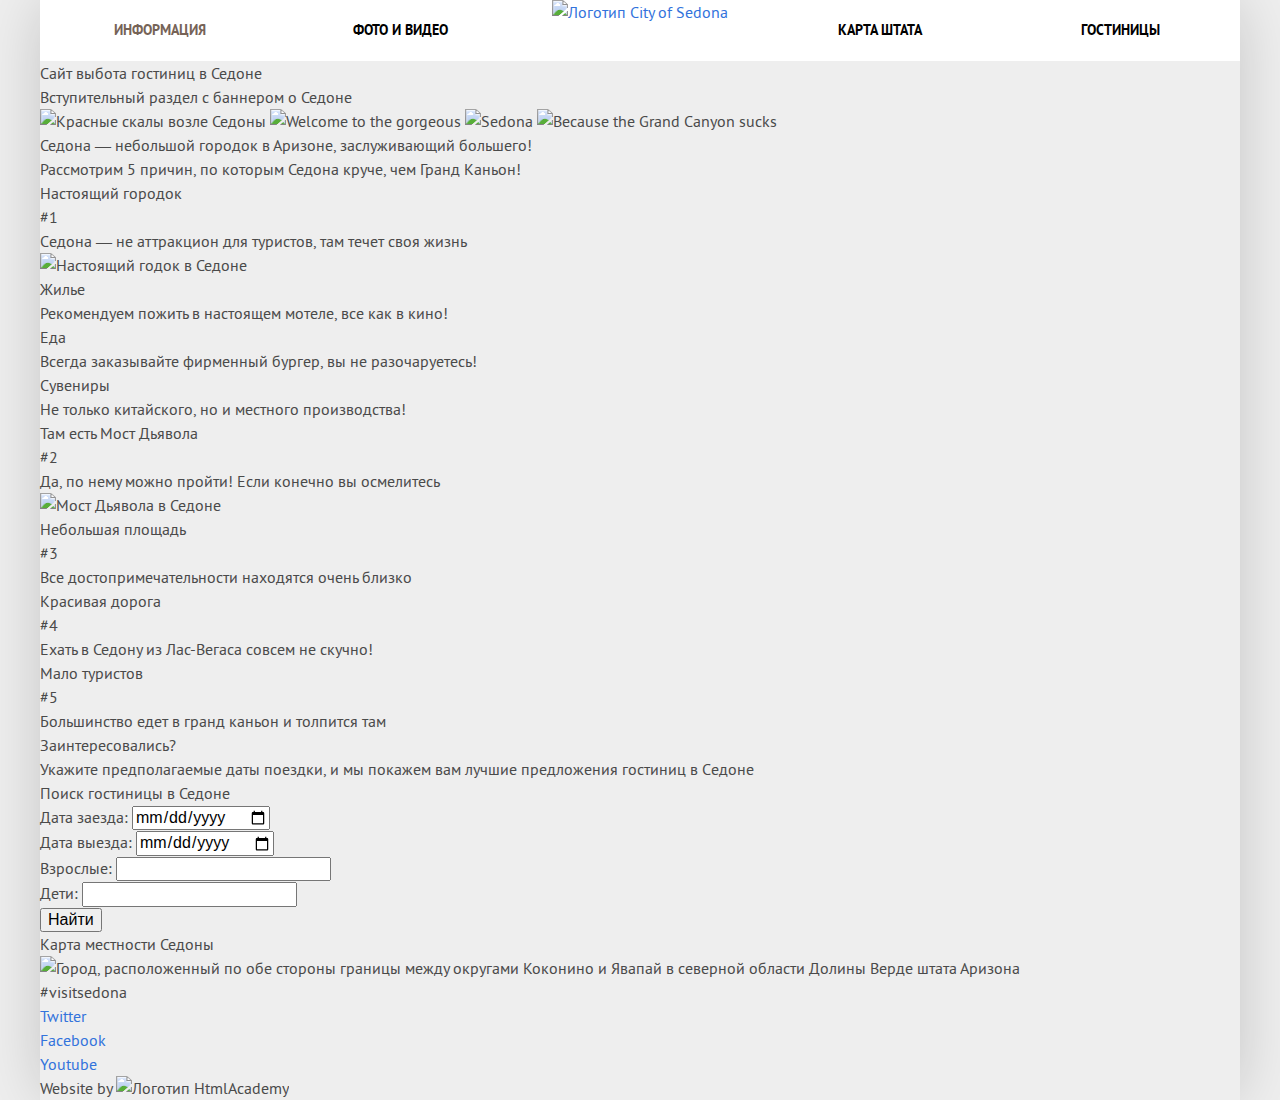
==== index.html @ c4c1d187 "Added styles for navbar" ====
<!DOCTYPE html>
<html lang="en">
<head>
  <meta charset="UTF-8">
  <meta name="viewport" content="width=device-width, initial-scale=1.0">
  <meta http-equiv="X-UA-Compatible" content="ie=edge">
  <title>Седона — небольшой городок в Аризоне, заслуживающий большего!</title>
  <link rel="stylesheet" href="./styles/main.css" />
</head>
<body class="body">
  <header>
    <nav class="navbar">
      <div class="navbar__brand">
        <a href="#" class="navbar-item">
          <img width="138" height="70" src="./images/logo.png" alt="Логотип City of Sedona" />
        </a>

        <!-- <button type="button" class="navbar-burger burger" aria-label="toggle main menu" aria-expanded="false" data-target="mainMenu">
          <span aria-hidden="true"></span>
          <span aria-hidden="true"></span>
          <span aria-hidden="true"></span>
        </button> -->
      </div>

      <ul id="mainMenu" class="navbar__menu">
        <li class="navbar__menu-item">
          <a href="#" class="navbar__link navbar__link--active">Информация</a>
        </li>
        <li class="navbar__menu-item navbar__menu-item--margin-for-logo">
          <a href="#" class="navbar__link">Фото и видео</a>
        </li>
        <li class="navbar__menu-item">
          <a href="#" class="navbar__link">Карта штата</a>
        </li>
        <li class="navbar__menu-item">
          <a href="#" class="navbar__link">Гостиницы</a>
        </li>
      </ul>
    </nav>
  </header>

  <main>
    <h1>Сайт выбота гостиниц в Седоне</h1>

    <section>
      <h2>Вступительный раздел с баннером о Седоне</h2>
      <img src="./images/red-rocks.jpg" alt="Красные скалы возле Седоны" />
      <img src="./images/welcome-to-the-gorgeous.png" alt="Welcome to the gorgeous" />
      <img src="./images/sedona.png" alt="Sedona" />
      <img src="./images/grand-canyon-sucks.png" alt="Because the Grand Canyon sucks">
    </section>

    <p>Седона — небольшой городок в Аризоне, заслуживающий большего!</p>
    
    <section>
      <h2>Рассмотрим 5 причин, по которым Седона круче, чем Гранд Каньон!</h2>

      <section>
        <h3>Настоящий городок</h3>
        <p>#1</p>
        <p>Cедона — не аттракцион для туристов, там течет своя жизнь</p>

        <img src="./images/sedona-camp.jpg" alt="Настоящий годок в Седоне" />

        <ul>
          <li>
            <h4>Жилье</h4>
            <p>Рекомендуем пожить в настоящем мотеле, все как в кино!</p>
          </li>
          <li>
            <h4>Еда</h4>
            <p>Всегда заказывайте фирменный бургер, вы не разочаруетесь!</p>
          </li>
          <li>
            <h4>Сувениры</h4>
            <p>Не только китайского, но и местного производства!</p>
          </li>
        </ul>
      </section>

      <section>
        <h3>Там есть Мост Дьявола</h3>
        <p>#2</p>
        <p>Да, по нему можно пройти! Если конечно вы осмелитесь</p>
        <img src="./images/devils-bridge.jpg" alt="Мост Дьявола в Седоне" />
      </section>

      <section>
        <h3>Небольшая площадь</h3>
        <p>#3</p>
        <p>Все достопримечательности находятся очень близко</p>
      </section>

      <section>
        <h3>Красивая дорога</h3>
        <p>#4</p>
        <p>Ехать в Седону из Лас-Вегаса совсем не скучно!</p>
      </section>

      <section>
        <h3>Мало туристов</h3>
        <p>#5</p>
        <p>Большинство едет в гранд каньон и толпится там</p>
      </section>
    </section>

  <section>
      <p>Заинтересовались?</p>
      <p>Укажите предполагаемые даты поездки, и мы покажем вам лучшие предложения гостиниц в Cедоне</p>

      <form name="appartments-search" method="post">
        <h2>Поиск гостиницы в Седоне</h2>
        <p>
          <label for="appartments-search-check-in">Дата заезда:</label>
          <input id="appartments-search-check-in" type="date" />
        </p>
        <p>
          <label for="appartments-search-check-out">Дата выезда:</label>
          <input id="appartments-search-check-out" type="date" />
        </p>
        <p>
          <label for="appartments-search-adults-amount">Взрослые:</label>
          <input type="number" id="appartments-search-adults-amount" />
        </p>
        <p>
          <label for="appartments-search-children-amount">Дети:</label>
          <input type="number" id="appartments-search-children-amount" />
        </p>

        <button type="submit">Найти</button>
      </form>
    </section>

    <section>
      <h2>Карта местности Седоны</h2>
      <img src="./images/sedona-map.jpg" alt="Город, расположенный по обе стороны границы между округами Коконино и Явапай в северной области Долины Верде штата Аризона" />
    </section>
  </main>

  <footer>
    <p>
      <span>#visitsedona</span>
    </p>

    <ul>
      <li><a href="#">Twitter</a></li>
      <li><a href="#">Facebook</a></li>
      <li><a href="#">Youtube</a></li>
    </ul>

    <p>
      <span>Website by</span> <img width="115" height="41" src="./icons/htmlacademy.svg" alt="Логотип HtmlAcademy" />
    </p>
  </footer>
</body>
</html>
---- styles/main.css ----
/*! normalize.css v8.0.1 | MIT License | github.com/necolas/normalize.css */
/* Document
   ========================================================================== */
/**
 * 1. Correct the line height in all browsers.
 * 2. Prevent adjustments of font size after orientation changes in iOS.
 */
html {
  line-height: 1.15;
  /* 1 */
  -webkit-text-size-adjust: 100%;
  /* 2 */
}

/* Sections
   ========================================================================== */
/**
 * Remove the margin in all browsers.
 */
body {
  margin: 0;
}

/**
 * Render the `main` element consistently in IE.
 */
main {
  display: block;
}

/**
 * Correct the font size and margin on `h1` elements within `section` and
 * `article` contexts in Chrome, Firefox, and Safari.
 */
h1 {
  font-size: 2em;
  margin: 0.67em 0;
}

/* Grouping content
   ========================================================================== */
/**
 * 1. Add the correct box sizing in Firefox.
 * 2. Show the overflow in Edge and IE.
 */
hr {
  box-sizing: content-box;
  /* 1 */
  height: 0;
  /* 1 */
  overflow: visible;
  /* 2 */
}

/**
 * 1. Correct the inheritance and scaling of font size in all browsers.
 * 2. Correct the odd `em` font sizing in all browsers.
 */
pre {
  font-family: monospace, monospace;
  /* 1 */
  font-size: 1em;
  /* 2 */
}

/* Text-level semantics
   ========================================================================== */
/**
 * Remove the gray background on active links in IE 10.
 */
a {
  background-color: transparent;
}

/**
 * 1. Remove the bottom border in Chrome 57-
 * 2. Add the correct text decoration in Chrome, Edge, IE, Opera, and Safari.
 */
abbr[title] {
  border-bottom: none;
  /* 1 */
  text-decoration: underline;
  /* 2 */
  text-decoration: underline dotted;
  /* 2 */
}

/**
 * Add the correct font weight in Chrome, Edge, and Safari.
 */
b,
strong {
  font-weight: bolder;
}

/**
 * 1. Correct the inheritance and scaling of font size in all browsers.
 * 2. Correct the odd `em` font sizing in all browsers.
 */
code,
kbd,
samp {
  font-family: monospace, monospace;
  /* 1 */
  font-size: 1em;
  /* 2 */
}

/**
 * Add the correct font size in all browsers.
 */
small {
  font-size: 80%;
}

/**
 * Prevent `sub` and `sup` elements from affecting the line height in
 * all browsers.
 */
sub,
sup {
  font-size: 75%;
  line-height: 0;
  position: relative;
  vertical-align: baseline;
}

sub {
  bottom: -0.25em;
}

sup {
  top: -0.5em;
}

/* Embedded content
   ========================================================================== */
/**
 * Remove the border on images inside links in IE 10.
 */
img {
  border-style: none;
}

/* Forms
   ========================================================================== */
/**
 * 1. Change the font styles in all browsers.
 * 2. Remove the margin in Firefox and Safari.
 */
button,
input,
optgroup,
select,
textarea {
  font-family: inherit;
  /* 1 */
  font-size: 100%;
  /* 1 */
  line-height: 1.15;
  /* 1 */
  margin: 0;
  /* 2 */
}

/**
 * Show the overflow in IE.
 * 1. Show the overflow in Edge.
 */
button,
input {
  /* 1 */
  overflow: visible;
}

/**
 * Remove the inheritance of text transform in Edge, Firefox, and IE.
 * 1. Remove the inheritance of text transform in Firefox.
 */
button,
select {
  /* 1 */
  text-transform: none;
}

/**
 * Correct the inability to style clickable types in iOS and Safari.
 */
button,
[type=button],
[type=reset],
[type=submit] {
  -webkit-appearance: button;
}

/**
 * Remove the inner border and padding in Firefox.
 */
button::-moz-focus-inner,
[type=button]::-moz-focus-inner,
[type=reset]::-moz-focus-inner,
[type=submit]::-moz-focus-inner {
  border-style: none;
  padding: 0;
}

/**
 * Restore the focus styles unset by the previous rule.
 */
button:-moz-focusring,
[type=button]:-moz-focusring,
[type=reset]:-moz-focusring,
[type=submit]:-moz-focusring {
  outline: 1px dotted ButtonText;
}

/**
 * Correct the padding in Firefox.
 */
fieldset {
  padding: 0.35em 0.75em 0.625em;
}

/**
 * 1. Correct the text wrapping in Edge and IE.
 * 2. Correct the color inheritance from `fieldset` elements in IE.
 * 3. Remove the padding so developers are not caught out when they zero out
 *    `fieldset` elements in all browsers.
 */
legend {
  box-sizing: border-box;
  /* 1 */
  color: inherit;
  /* 2 */
  display: table;
  /* 1 */
  max-width: 100%;
  /* 1 */
  padding: 0;
  /* 3 */
  white-space: normal;
  /* 1 */
}

/**
 * Add the correct vertical alignment in Chrome, Firefox, and Opera.
 */
progress {
  vertical-align: baseline;
}

/**
 * Remove the default vertical scrollbar in IE 10+.
 */
textarea {
  overflow: auto;
}

/**
 * 1. Add the correct box sizing in IE 10.
 * 2. Remove the padding in IE 10.
 */
[type=checkbox],
[type=radio] {
  box-sizing: border-box;
  /* 1 */
  padding: 0;
  /* 2 */
}

/**
 * Correct the cursor style of increment and decrement buttons in Chrome.
 */
[type=number]::-webkit-inner-spin-button,
[type=number]::-webkit-outer-spin-button {
  height: auto;
}

/**
 * 1. Correct the odd appearance in Chrome and Safari.
 * 2. Correct the outline style in Safari.
 */
[type=search] {
  -webkit-appearance: textfield;
  /* 1 */
  outline-offset: -2px;
  /* 2 */
}

/**
 * Remove the inner padding in Chrome and Safari on macOS.
 */
[type=search]::-webkit-search-decoration {
  -webkit-appearance: none;
}

/**
 * 1. Correct the inability to style clickable types in iOS and Safari.
 * 2. Change font properties to `inherit` in Safari.
 */
::-webkit-file-upload-button {
  -webkit-appearance: button;
  /* 1 */
  font: inherit;
  /* 2 */
}

/* Interactive
   ========================================================================== */
/*
 * Add the correct display in Edge, IE 10+, and Firefox.
 */
details {
  display: block;
}

/*
 * Add the correct display in all browsers.
 */
summary {
  display: list-item;
}

/* Misc
   ========================================================================== */
/**
 * Add the correct display in IE 10+.
 */
template {
  display: none;
}

/**
 * Add the correct display in IE 10.
 */
[hidden] {
  display: none;
}

@keyframes spinAround {
  from {
    transform: rotate(0deg);
  }
  to {
    transform: rotate(359deg);
  }
}
.is-unselectable {
  -webkit-touch-callout: none;
  -webkit-user-select: none;
  -moz-user-select: none;
  -ms-user-select: none;
  user-select: none;
}

.is-overlay {
  bottom: 0;
  left: 0;
  position: absolute;
  right: 0;
  top: 0;
}

/*! minireset.css v0.0.3 | MIT License | github.com/jgthms/minireset.css */
html,
body,
p,
ol,
ul,
li,
dl,
dt,
dd,
blockquote,
figure,
fieldset,
legend,
textarea,
pre,
iframe,
hr,
h1,
h2,
h3,
h4,
h5,
h6 {
  margin: 0;
  padding: 0;
}

h1,
h2,
h3,
h4,
h5,
h6 {
  font-size: 100%;
  font-weight: normal;
}

ul {
  list-style: none;
}

button,
input,
select,
textarea {
  margin: 0;
}

html {
  box-sizing: border-box;
}

*, *::before, *::after {
  box-sizing: inherit;
}

img,
audio,
video {
  height: auto;
  max-width: 100%;
}

iframe {
  border: 0;
}

table {
  border-collapse: collapse;
  border-spacing: 0;
}

td,
th {
  padding: 0;
  text-align: left;
}

html {
  background-color: white;
  font-size: 16px;
  -moz-osx-font-smoothing: grayscale;
  -webkit-font-smoothing: antialiased;
  min-width: 300px;
  overflow-x: hidden;
  overflow-y: scroll;
  text-rendering: optimizeLegibility;
  text-size-adjust: 100%;
}

article,
aside,
figure,
footer,
header,
hgroup,
section {
  display: block;
}

body,
button,
input,
select,
textarea {
  font-family: BlinkMacSystemFont, -apple-system, "Segoe UI", "Roboto", "Oxygen", "Ubuntu", "Cantarell", "Fira Sans", "Droid Sans", "Helvetica Neue", "Helvetica", "Arial", sans-serif;
}

code,
pre {
  -moz-osx-font-smoothing: auto;
  -webkit-font-smoothing: auto;
  font-family: monospace;
}

body {
  color: #4a4a4a;
  font-size: 1rem;
  font-weight: 400;
  line-height: 1.5;
}

a {
  color: #3273dc;
  cursor: pointer;
  text-decoration: none;
}
a strong {
  color: currentColor;
}
a:hover {
  color: #363636;
}

code {
  background-color: whitesmoke;
  color: #ff3860;
  font-size: 0.875em;
  font-weight: normal;
  padding: 0.25em 0.5em 0.25em;
}

hr {
  background-color: whitesmoke;
  border: none;
  display: block;
  height: 2px;
  margin: 1.5rem 0;
}

img {
  height: auto;
  max-width: 100%;
}

input[type=checkbox],
input[type=radio] {
  vertical-align: baseline;
}

small {
  font-size: 0.875em;
}

span {
  font-style: inherit;
  font-weight: inherit;
}

strong {
  color: #363636;
  font-weight: 700;
}

pre {
  -webkit-overflow-scrolling: touch;
  background-color: whitesmoke;
  color: #4a4a4a;
  font-size: 0.875em;
  overflow-x: auto;
  padding: 1.25rem 1.5rem;
  white-space: pre;
  word-wrap: normal;
}
pre code {
  background-color: transparent;
  color: currentColor;
  font-size: 1em;
  padding: 0;
}

table td,
table th {
  text-align: left;
  vertical-align: top;
}
table th {
  color: #363636;
}

.is-clearfix::after {
  clear: both;
  content: " ";
  display: table;
}

.is-pulled-left {
  float: left !important;
}

.is-pulled-right {
  float: right !important;
}

.is-clipped {
  overflow: hidden !important;
}

.is-size-1 {
  font-size: 3rem !important;
}

.is-size-2 {
  font-size: 2.5rem !important;
}

.is-size-3 {
  font-size: 2rem !important;
}

.is-size-4 {
  font-size: 1.5rem !important;
}

.is-size-5 {
  font-size: 1.25rem !important;
}

.is-size-6 {
  font-size: 1rem !important;
}

.is-size-7 {
  font-size: 0.75rem !important;
}

@media screen and (max-width: 768px) {
  .is-size-1-mobile {
    font-size: 3rem !important;
  }

  .is-size-2-mobile {
    font-size: 2.5rem !important;
  }

  .is-size-3-mobile {
    font-size: 2rem !important;
  }

  .is-size-4-mobile {
    font-size: 1.5rem !important;
  }

  .is-size-5-mobile {
    font-size: 1.25rem !important;
  }

  .is-size-6-mobile {
    font-size: 1rem !important;
  }

  .is-size-7-mobile {
    font-size: 0.75rem !important;
  }
}
@media screen and (min-width: 769px), print {
  .is-size-1-tablet {
    font-size: 3rem !important;
  }

  .is-size-2-tablet {
    font-size: 2.5rem !important;
  }

  .is-size-3-tablet {
    font-size: 2rem !important;
  }

  .is-size-4-tablet {
    font-size: 1.5rem !important;
  }

  .is-size-5-tablet {
    font-size: 1.25rem !important;
  }

  .is-size-6-tablet {
    font-size: 1rem !important;
  }

  .is-size-7-tablet {
    font-size: 0.75rem !important;
  }
}
@media screen and (max-width: 1087px) {
  .is-size-1-touch {
    font-size: 3rem !important;
  }

  .is-size-2-touch {
    font-size: 2.5rem !important;
  }

  .is-size-3-touch {
    font-size: 2rem !important;
  }

  .is-size-4-touch {
    font-size: 1.5rem !important;
  }

  .is-size-5-touch {
    font-size: 1.25rem !important;
  }

  .is-size-6-touch {
    font-size: 1rem !important;
  }

  .is-size-7-touch {
    font-size: 0.75rem !important;
  }
}
@media screen and (min-width: 1088px) {
  .is-size-1-desktop {
    font-size: 3rem !important;
  }

  .is-size-2-desktop {
    font-size: 2.5rem !important;
  }

  .is-size-3-desktop {
    font-size: 2rem !important;
  }

  .is-size-4-desktop {
    font-size: 1.5rem !important;
  }

  .is-size-5-desktop {
    font-size: 1.25rem !important;
  }

  .is-size-6-desktop {
    font-size: 1rem !important;
  }

  .is-size-7-desktop {
    font-size: 0.75rem !important;
  }
}
@media screen and (min-width: 1280px) {
  .is-size-1-widescreen {
    font-size: 3rem !important;
  }

  .is-size-2-widescreen {
    font-size: 2.5rem !important;
  }

  .is-size-3-widescreen {
    font-size: 2rem !important;
  }

  .is-size-4-widescreen {
    font-size: 1.5rem !important;
  }

  .is-size-5-widescreen {
    font-size: 1.25rem !important;
  }

  .is-size-6-widescreen {
    font-size: 1rem !important;
  }

  .is-size-7-widescreen {
    font-size: 0.75rem !important;
  }
}
@media screen and (min-width: 1472px) {
  .is-size-1-fullhd {
    font-size: 3rem !important;
  }

  .is-size-2-fullhd {
    font-size: 2.5rem !important;
  }

  .is-size-3-fullhd {
    font-size: 2rem !important;
  }

  .is-size-4-fullhd {
    font-size: 1.5rem !important;
  }

  .is-size-5-fullhd {
    font-size: 1.25rem !important;
  }

  .is-size-6-fullhd {
    font-size: 1rem !important;
  }

  .is-size-7-fullhd {
    font-size: 0.75rem !important;
  }
}
.has-text-centered {
  text-align: center !important;
}

.has-text-justified {
  text-align: justify !important;
}

.has-text-left {
  text-align: left !important;
}

.has-text-right {
  text-align: right !important;
}

@media screen and (max-width: 768px) {
  .has-text-centered-mobile {
    text-align: center !important;
  }
}
@media screen and (min-width: 769px), print {
  .has-text-centered-tablet {
    text-align: center !important;
  }
}
@media screen and (min-width: 769px) and (max-width: 1087px) {
  .has-text-centered-tablet-only {
    text-align: center !important;
  }
}
@media screen and (max-width: 1087px) {
  .has-text-centered-touch {
    text-align: center !important;
  }
}
@media screen and (min-width: 1088px) {
  .has-text-centered-desktop {
    text-align: center !important;
  }
}
@media screen and (min-width: 1088px) and (max-width: 1279px) {
  .has-text-centered-desktop-only {
    text-align: center !important;
  }
}
@media screen and (min-width: 1280px) {
  .has-text-centered-widescreen {
    text-align: center !important;
  }
}
@media screen and (min-width: 1280px) and (max-width: 1471px) {
  .has-text-centered-widescreen-only {
    text-align: center !important;
  }
}
@media screen and (min-width: 1472px) {
  .has-text-centered-fullhd {
    text-align: center !important;
  }
}
@media screen and (max-width: 768px) {
  .has-text-justified-mobile {
    text-align: justify !important;
  }
}
@media screen and (min-width: 769px), print {
  .has-text-justified-tablet {
    text-align: justify !important;
  }
}
@media screen and (min-width: 769px) and (max-width: 1087px) {
  .has-text-justified-tablet-only {
    text-align: justify !important;
  }
}
@media screen and (max-width: 1087px) {
  .has-text-justified-touch {
    text-align: justify !important;
  }
}
@media screen and (min-width: 1088px) {
  .has-text-justified-desktop {
    text-align: justify !important;
  }
}
@media screen and (min-width: 1088px) and (max-width: 1279px) {
  .has-text-justified-desktop-only {
    text-align: justify !important;
  }
}
@media screen and (min-width: 1280px) {
  .has-text-justified-widescreen {
    text-align: justify !important;
  }
}
@media screen and (min-width: 1280px) and (max-width: 1471px) {
  .has-text-justified-widescreen-only {
    text-align: justify !important;
  }
}
@media screen and (min-width: 1472px) {
  .has-text-justified-fullhd {
    text-align: justify !important;
  }
}
@media screen and (max-width: 768px) {
  .has-text-left-mobile {
    text-align: left !important;
  }
}
@media screen and (min-width: 769px), print {
  .has-text-left-tablet {
    text-align: left !important;
  }
}
@media screen and (min-width: 769px) and (max-width: 1087px) {
  .has-text-left-tablet-only {
    text-align: left !important;
  }
}
@media screen and (max-width: 1087px) {
  .has-text-left-touch {
    text-align: left !important;
  }
}
@media screen and (min-width: 1088px) {
  .has-text-left-desktop {
    text-align: left !important;
  }
}
@media screen and (min-width: 1088px) and (max-width: 1279px) {
  .has-text-left-desktop-only {
    text-align: left !important;
  }
}
@media screen and (min-width: 1280px) {
  .has-text-left-widescreen {
    text-align: left !important;
  }
}
@media screen and (min-width: 1280px) and (max-width: 1471px) {
  .has-text-left-widescreen-only {
    text-align: left !important;
  }
}
@media screen and (min-width: 1472px) {
  .has-text-left-fullhd {
    text-align: left !important;
  }
}
@media screen and (max-width: 768px) {
  .has-text-right-mobile {
    text-align: right !important;
  }
}
@media screen and (min-width: 769px), print {
  .has-text-right-tablet {
    text-align: right !important;
  }
}
@media screen and (min-width: 769px) and (max-width: 1087px) {
  .has-text-right-tablet-only {
    text-align: right !important;
  }
}
@media screen and (max-width: 1087px) {
  .has-text-right-touch {
    text-align: right !important;
  }
}
@media screen and (min-width: 1088px) {
  .has-text-right-desktop {
    text-align: right !important;
  }
}
@media screen and (min-width: 1088px) and (max-width: 1279px) {
  .has-text-right-desktop-only {
    text-align: right !important;
  }
}
@media screen and (min-width: 1280px) {
  .has-text-right-widescreen {
    text-align: right !important;
  }
}
@media screen and (min-width: 1280px) and (max-width: 1471px) {
  .has-text-right-widescreen-only {
    text-align: right !important;
  }
}
@media screen and (min-width: 1472px) {
  .has-text-right-fullhd {
    text-align: right !important;
  }
}
.is-capitalized {
  text-transform: capitalize !important;
}

.is-lowercase {
  text-transform: lowercase !important;
}

.is-uppercase {
  text-transform: uppercase !important;
}

.is-italic {
  font-style: italic !important;
}

.has-text-white {
  color: white !important;
}

a.has-text-white:hover, a.has-text-white:focus {
  color: #e6e6e6 !important;
}

.has-background-white {
  background-color: white !important;
}

.has-text-black {
  color: #0a0a0a !important;
}

a.has-text-black:hover, a.has-text-black:focus {
  color: black !important;
}

.has-background-black {
  background-color: #0a0a0a !important;
}

.has-text-light {
  color: whitesmoke !important;
}

a.has-text-light:hover, a.has-text-light:focus {
  color: #dbdbdb !important;
}

.has-background-light {
  background-color: whitesmoke !important;
}

.has-text-dark {
  color: #363636 !important;
}

a.has-text-dark:hover, a.has-text-dark:focus {
  color: #1c1c1c !important;
}

.has-background-dark {
  background-color: #363636 !important;
}

.has-text-primary {
  color: #00d1b2 !important;
}

a.has-text-primary:hover, a.has-text-primary:focus {
  color: #009e86 !important;
}

.has-background-primary {
  background-color: #00d1b2 !important;
}

.has-text-link {
  color: #3273dc !important;
}

a.has-text-link:hover, a.has-text-link:focus {
  color: #205bbc !important;
}

.has-background-link {
  background-color: #3273dc !important;
}

.has-text-info {
  color: #209cee !important;
}

a.has-text-info:hover, a.has-text-info:focus {
  color: #0f81cc !important;
}

.has-background-info {
  background-color: #209cee !important;
}

.has-text-success {
  color: #23d160 !important;
}

a.has-text-success:hover, a.has-text-success:focus {
  color: #1ca64c !important;
}

.has-background-success {
  background-color: #23d160 !important;
}

.has-text-warning {
  color: #ffdd57 !important;
}

a.has-text-warning:hover, a.has-text-warning:focus {
  color: #ffd324 !important;
}

.has-background-warning {
  background-color: #ffdd57 !important;
}

.has-text-danger {
  color: #ff3860 !important;
}

a.has-text-danger:hover, a.has-text-danger:focus {
  color: #ff0537 !important;
}

.has-background-danger {
  background-color: #ff3860 !important;
}

.has-text-black-bis {
  color: #121212 !important;
}

.has-background-black-bis {
  background-color: #121212 !important;
}

.has-text-black-ter {
  color: #242424 !important;
}

.has-background-black-ter {
  background-color: #242424 !important;
}

.has-text-grey-darker {
  color: #363636 !important;
}

.has-background-grey-darker {
  background-color: #363636 !important;
}

.has-text-grey-dark {
  color: #4a4a4a !important;
}

.has-background-grey-dark {
  background-color: #4a4a4a !important;
}

.has-text-grey {
  color: #7a7a7a !important;
}

.has-background-grey {
  background-color: #7a7a7a !important;
}

.has-text-grey-light {
  color: #b5b5b5 !important;
}

.has-background-grey-light {
  background-color: #b5b5b5 !important;
}

.has-text-grey-lighter {
  color: #dbdbdb !important;
}

.has-background-grey-lighter {
  background-color: #dbdbdb !important;
}

.has-text-white-ter {
  color: whitesmoke !important;
}

.has-background-white-ter {
  background-color: whitesmoke !important;
}

.has-text-white-bis {
  color: #fafafa !important;
}

.has-background-white-bis {
  background-color: #fafafa !important;
}

.has-text-weight-light {
  font-weight: 300 !important;
}

.has-text-weight-normal {
  font-weight: 400 !important;
}

.has-text-weight-semibold {
  font-weight: 600 !important;
}

.has-text-weight-bold {
  font-weight: 700 !important;
}

.is-block {
  display: block !important;
}

@media screen and (max-width: 768px) {
  .is-block-mobile {
    display: block !important;
  }
}
@media screen and (min-width: 769px), print {
  .is-block-tablet {
    display: block !important;
  }
}
@media screen and (min-width: 769px) and (max-width: 1087px) {
  .is-block-tablet-only {
    display: block !important;
  }
}
@media screen and (max-width: 1087px) {
  .is-block-touch {
    display: block !important;
  }
}
@media screen and (min-width: 1088px) {
  .is-block-desktop {
    display: block !important;
  }
}
@media screen and (min-width: 1088px) and (max-width: 1279px) {
  .is-block-desktop-only {
    display: block !important;
  }
}
@media screen and (min-width: 1280px) {
  .is-block-widescreen {
    display: block !important;
  }
}
@media screen and (min-width: 1280px) and (max-width: 1471px) {
  .is-block-widescreen-only {
    display: block !important;
  }
}
@media screen and (min-width: 1472px) {
  .is-block-fullhd {
    display: block !important;
  }
}
.is-flex {
  display: flex !important;
}

@media screen and (max-width: 768px) {
  .is-flex-mobile {
    display: flex !important;
  }
}
@media screen and (min-width: 769px), print {
  .is-flex-tablet {
    display: flex !important;
  }
}
@media screen and (min-width: 769px) and (max-width: 1087px) {
  .is-flex-tablet-only {
    display: flex !important;
  }
}
@media screen and (max-width: 1087px) {
  .is-flex-touch {
    display: flex !important;
  }
}
@media screen and (min-width: 1088px) {
  .is-flex-desktop {
    display: flex !important;
  }
}
@media screen and (min-width: 1088px) and (max-width: 1279px) {
  .is-flex-desktop-only {
    display: flex !important;
  }
}
@media screen and (min-width: 1280px) {
  .is-flex-widescreen {
    display: flex !important;
  }
}
@media screen and (min-width: 1280px) and (max-width: 1471px) {
  .is-flex-widescreen-only {
    display: flex !important;
  }
}
@media screen and (min-width: 1472px) {
  .is-flex-fullhd {
    display: flex !important;
  }
}
.is-inline {
  display: inline !important;
}

@media screen and (max-width: 768px) {
  .is-inline-mobile {
    display: inline !important;
  }
}
@media screen and (min-width: 769px), print {
  .is-inline-tablet {
    display: inline !important;
  }
}
@media screen and (min-width: 769px) and (max-width: 1087px) {
  .is-inline-tablet-only {
    display: inline !important;
  }
}
@media screen and (max-width: 1087px) {
  .is-inline-touch {
    display: inline !important;
  }
}
@media screen and (min-width: 1088px) {
  .is-inline-desktop {
    display: inline !important;
  }
}
@media screen and (min-width: 1088px) and (max-width: 1279px) {
  .is-inline-desktop-only {
    display: inline !important;
  }
}
@media screen and (min-width: 1280px) {
  .is-inline-widescreen {
    display: inline !important;
  }
}
@media screen and (min-width: 1280px) and (max-width: 1471px) {
  .is-inline-widescreen-only {
    display: inline !important;
  }
}
@media screen and (min-width: 1472px) {
  .is-inline-fullhd {
    display: inline !important;
  }
}
.is-inline-block {
  display: inline-block !important;
}

@media screen and (max-width: 768px) {
  .is-inline-block-mobile {
    display: inline-block !important;
  }
}
@media screen and (min-width: 769px), print {
  .is-inline-block-tablet {
    display: inline-block !important;
  }
}
@media screen and (min-width: 769px) and (max-width: 1087px) {
  .is-inline-block-tablet-only {
    display: inline-block !important;
  }
}
@media screen and (max-width: 1087px) {
  .is-inline-block-touch {
    display: inline-block !important;
  }
}
@media screen and (min-width: 1088px) {
  .is-inline-block-desktop {
    display: inline-block !important;
  }
}
@media screen and (min-width: 1088px) and (max-width: 1279px) {
  .is-inline-block-desktop-only {
    display: inline-block !important;
  }
}
@media screen and (min-width: 1280px) {
  .is-inline-block-widescreen {
    display: inline-block !important;
  }
}
@media screen and (min-width: 1280px) and (max-width: 1471px) {
  .is-inline-block-widescreen-only {
    display: inline-block !important;
  }
}
@media screen and (min-width: 1472px) {
  .is-inline-block-fullhd {
    display: inline-block !important;
  }
}
.is-inline-flex {
  display: inline-flex !important;
}

@media screen and (max-width: 768px) {
  .is-inline-flex-mobile {
    display: inline-flex !important;
  }
}
@media screen and (min-width: 769px), print {
  .is-inline-flex-tablet {
    display: inline-flex !important;
  }
}
@media screen and (min-width: 769px) and (max-width: 1087px) {
  .is-inline-flex-tablet-only {
    display: inline-flex !important;
  }
}
@media screen and (max-width: 1087px) {
  .is-inline-flex-touch {
    display: inline-flex !important;
  }
}
@media screen and (min-width: 1088px) {
  .is-inline-flex-desktop {
    display: inline-flex !important;
  }
}
@media screen and (min-width: 1088px) and (max-width: 1279px) {
  .is-inline-flex-desktop-only {
    display: inline-flex !important;
  }
}
@media screen and (min-width: 1280px) {
  .is-inline-flex-widescreen {
    display: inline-flex !important;
  }
}
@media screen and (min-width: 1280px) and (max-width: 1471px) {
  .is-inline-flex-widescreen-only {
    display: inline-flex !important;
  }
}
@media screen and (min-width: 1472px) {
  .is-inline-flex-fullhd {
    display: inline-flex !important;
  }
}
.is-hidden {
  display: none !important;
}

.is-sr-only {
  border: none !important;
  clip: rect(0, 0, 0, 0) !important;
  height: 0.01em !important;
  overflow: hidden !important;
  padding: 0 !important;
  position: absolute !important;
  white-space: nowrap !important;
  width: 0.01em !important;
}

@media screen and (max-width: 768px) {
  .is-hidden-mobile {
    display: none !important;
  }
}
@media screen and (min-width: 769px), print {
  .is-hidden-tablet {
    display: none !important;
  }
}
@media screen and (min-width: 769px) and (max-width: 1087px) {
  .is-hidden-tablet-only {
    display: none !important;
  }
}
@media screen and (max-width: 1087px) {
  .is-hidden-touch {
    display: none !important;
  }
}
@media screen and (min-width: 1088px) {
  .is-hidden-desktop {
    display: none !important;
  }
}
@media screen and (min-width: 1088px) and (max-width: 1279px) {
  .is-hidden-desktop-only {
    display: none !important;
  }
}
@media screen and (min-width: 1280px) {
  .is-hidden-widescreen {
    display: none !important;
  }
}
@media screen and (min-width: 1280px) and (max-width: 1471px) {
  .is-hidden-widescreen-only {
    display: none !important;
  }
}
@media screen and (min-width: 1472px) {
  .is-hidden-fullhd {
    display: none !important;
  }
}
.is-invisible {
  visibility: hidden !important;
}

@media screen and (max-width: 768px) {
  .is-invisible-mobile {
    visibility: hidden !important;
  }
}
@media screen and (min-width: 769px), print {
  .is-invisible-tablet {
    visibility: hidden !important;
  }
}
@media screen and (min-width: 769px) and (max-width: 1087px) {
  .is-invisible-tablet-only {
    visibility: hidden !important;
  }
}
@media screen and (max-width: 1087px) {
  .is-invisible-touch {
    visibility: hidden !important;
  }
}
@media screen and (min-width: 1088px) {
  .is-invisible-desktop {
    visibility: hidden !important;
  }
}
@media screen and (min-width: 1088px) and (max-width: 1279px) {
  .is-invisible-desktop-only {
    visibility: hidden !important;
  }
}
@media screen and (min-width: 1280px) {
  .is-invisible-widescreen {
    visibility: hidden !important;
  }
}
@media screen and (min-width: 1280px) and (max-width: 1471px) {
  .is-invisible-widescreen-only {
    visibility: hidden !important;
  }
}
@media screen and (min-width: 1472px) {
  .is-invisible-fullhd {
    visibility: hidden !important;
  }
}
.is-marginless {
  margin: 0 !important;
}

.is-paddingless {
  padding: 0 !important;
}

.is-radiusless {
  border-radius: 0 !important;
}

.is-shadowless {
  box-shadow: none !important;
}

.container {
  margin: 0 auto;
  position: relative;
}
@media screen and (min-width: 1088px) {
  .container {
    max-width: 960px;
    width: 960px;
  }
  .container.is-fluid {
    margin-left: 64px;
    margin-right: 64px;
    max-width: none;
    width: auto;
  }
}
@media screen and (max-width: 1279px) {
  .container.is-widescreen {
    max-width: 1152px;
    width: auto;
  }
}
@media screen and (max-width: 1471px) {
  .container.is-fullhd {
    max-width: 1344px;
    width: auto;
  }
}
@media screen and (min-width: 1280px) {
  .container {
    max-width: 1152px;
    width: 1152px;
  }
}
@media screen and (min-width: 1472px) {
  .container {
    max-width: 1344px;
    width: 1344px;
  }
}

html {
  background-color: #eeeeee;
}

body {
  margin: 0 auto;
  max-width: 1200px;
  box-shadow: 0 0 60px -5px rgba(0, 0, 0, 0.2);
}

@font-face {
  font-family: "PT Sans";
  font-style: normal;
  font-weight: normal;
  src: local("PT Sans"), url("../fonts/pt-sans/ptsans.woff2") format("woff2"), url("../fonts/pt-sans/ptsans.woff") format("woff");
}
@font-face {
  font-family: "PT Sans";
  font-style: normal;
  font-weight: bold;
  src: local("PT Sans"), url("../fonts/pt-sans/ptsansbold.woff2") format("woff2"), url("../fonts/pt-sans/ptsansbold.woff") format("woff");
}
html, body {
  font-family: "PT Sans";
  font-weight: normal;
}

@keyframes spinAround {
  from {
    transform: rotate(0deg);
  }
  to {
    transform: rotate(359deg);
  }
}
.is-unselectable {
  -webkit-touch-callout: none;
  -webkit-user-select: none;
  -moz-user-select: none;
  -ms-user-select: none;
  user-select: none;
}

.is-overlay {
  bottom: 0;
  left: 0;
  position: absolute;
  right: 0;
  top: 0;
}

.navbar {
  position: relative;
  background: #FFF;
}
@media screen and (min-width: 769px), print {
  .navbar {
    display: flex;
  }
}

.navbar__brand {
  position: absolute;
  left: 50%;
  transform: translateX(-50%);
}

.navbar__menu {
  width: 100%;
}
@media screen and (max-width: 768px) {
  .navbar__menu {
    padding-top: 0.75rem;
    padding-bottom: 0.75rem;
    text-align: center;
  }
}
@media screen and (min-width: 769px), print {
  .navbar__menu {
    display: flex;
  }
}

@media screen and (min-width: 769px), print {
  .navbar__menu-item {
    display: flex;
    flex-basis: 0;
    flex-grow: 1;
    justify-content: center;
  }
}
@media screen and (min-width: 769px), print {
  .navbar__menu-item--margin-for-logo {
    margin-right: 20%;
  }
}

.navbar__link {
  display: block;
  padding: 0.5rem 0.75rem;
  font-size: 0.875rem;
  font-weight: bold;
  text-transform: uppercase;
  text-decoration: none;
  color: #000;
}
@media screen and (min-width: 769px), print {
  .navbar__link {
    display: flex;
    align-items: center;
    padding: 1.25rem 1rem;
  }
}
.navbar__link:hover {
  color: #766357;
}
.navbar__link--active {
  color: #766357;
}

.container {
  max-width: 1050px;
}

.visibility-hidden {
  position: absolute;
  width: 1px;
  height: 1px;
  clip: rect(0, 0, 0, 0);
}

/*# sourceMappingURL=main.css.map */
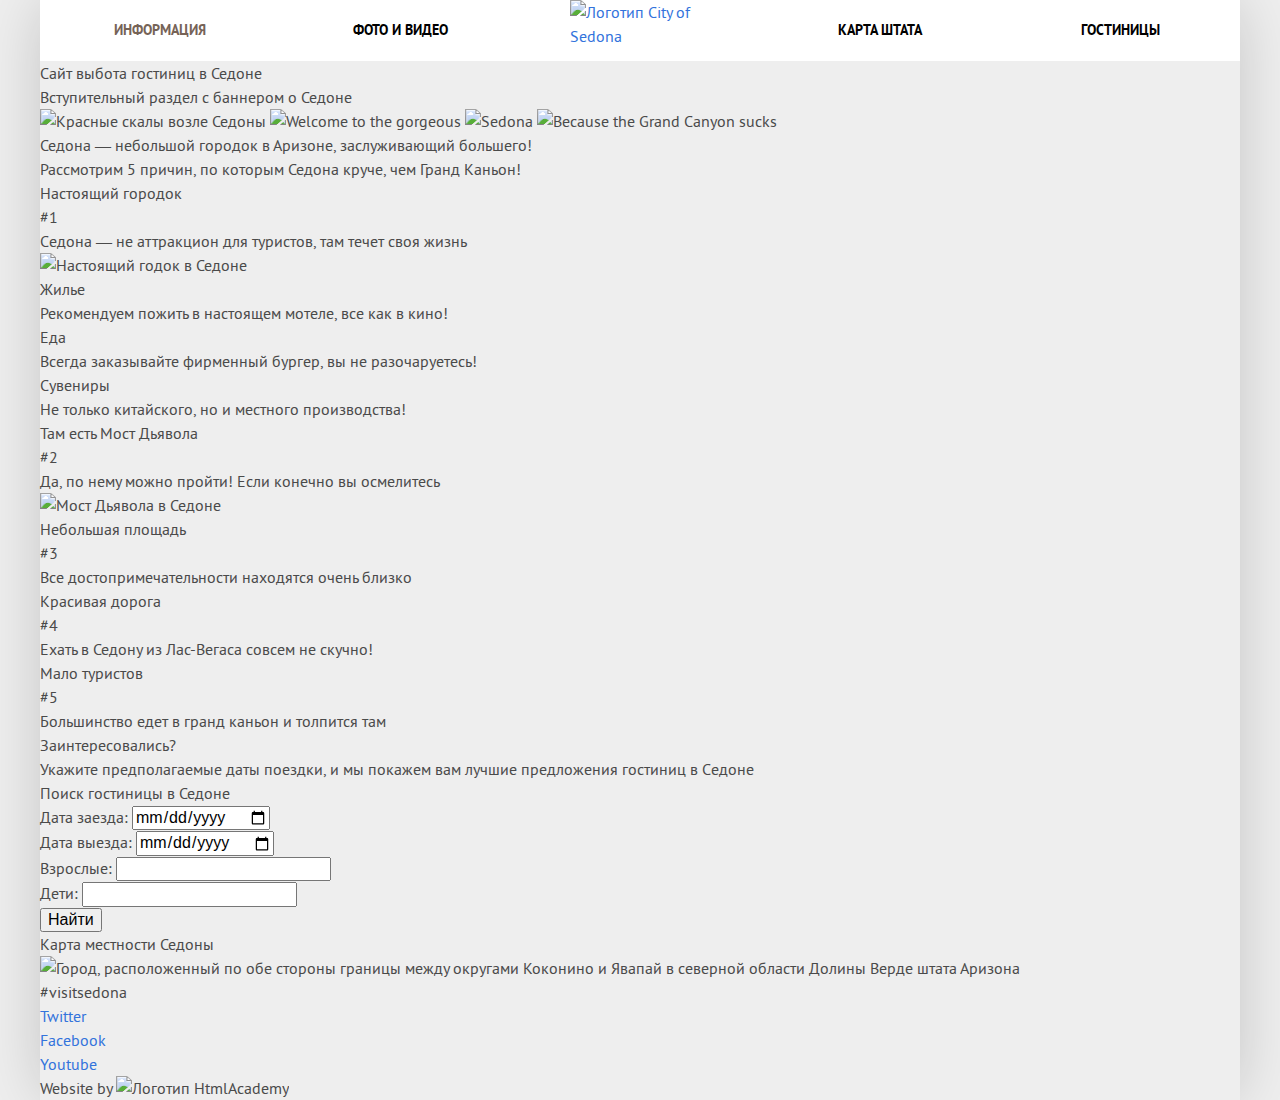
==== commit 3124d837: "Adde basic js for toggling navbar menu on mobiles" ====
--- a/index.html
+++ b/index.html
@@ -11,18 +11,18 @@
   <header>
     <nav class="navbar">
       <div class="navbar__brand">
-        <a href="#" class="navbar-item">
-          <img width="138" height="70" src="./images/logo.png" alt="Логотип City of Sedona" />
+        <a href="#" class="navbar__logo-link">
+          <img class="navbar__logo" width="138" height="70" src="./images/logo.png" alt="Логотип City of Sedona" />
         </a>
 
-        <!-- <button type="button" class="navbar-burger burger" aria-label="toggle main menu" aria-expanded="false" data-target="mainMenu">
-          <span aria-hidden="true"></span>
-          <span aria-hidden="true"></span>
-          <span aria-hidden="true"></span>
-        </button> -->
+        <button id="main-menu-switcher" type="button" class="navbar__burger-button" aria-label="toggle main menu" aria-expanded="false" data-target="main-menu">
+          <svg class="navbar__burger-icon" viewBox="0 0 30 22" aria-hidden="true">
+            <path d="M2 4h26c1.1 0 2-.9 2-2s-.9-2-2-2H2C.9 0 0 .9 0 2s.9 2 2 2zm26 5H2c-1.1 0-2 .9-2 2s.9 2 2 2h26c1.1 0 2-.9 2-2s-.9-2-2-2zm0 9H2c-1.1 0-2 .9-2 2s.9 2 2 2h26c1.1 0 2-.9 2-2s-.9-2-2-2z" fill="#81b3d2"/>
+          </svg>        
+        </button>
       </div>
 
-      <ul id="mainMenu" class="navbar__menu">
+      <ul id="main-menu" class="navbar__menu">
         <li class="navbar__menu-item">
           <a href="#" class="navbar__link navbar__link--active">Информация</a>
         </li>
@@ -152,5 +152,7 @@
       <span>Website by</span> <img width="115" height="41" src="./icons/htmlacademy.svg" alt="Логотип HtmlAcademy" />
     </p>
   </footer>
+
+  <script src="./scripts/components/navbar.js" async></script>
 </body>
 </html>--- a/styles/main.css
+++ b/styles/main.css
@@ -1675,17 +1675,60 @@
 }
 
 .navbar__brand {
-  position: absolute;
-  left: 50%;
-  transform: translateX(-50%);
+  display: flex;
+  min-height: 3rem;
+}
+@media screen and (min-width: 769px), print {
+  .navbar__brand {
+    position: absolute;
+    left: 50%;
+    transform: translateX(-50%);
+  }
+}
+
+.navbar__logo-link {
+  width: 140px;
+}
+@media screen and (max-width: 768px) {
+  .navbar__logo-link {
+    position: absolute;
+    left: 0;
+    right: 0;
+    margin-left: auto;
+    margin-right: auto;
+  }
+}
+
+.navbar__logo {
+  width: auto;
+  display: block;
+}
+
+.navbar__burger-button {
+  margin-left: auto;
+  border: 0;
+  padding: 15px;
+  background-color: transparent;
+  -webkit-appearance: none;
+  cursor: pointer;
+}
+@media screen and (min-width: 769px), print {
+  .navbar__burger-button {
+    display: none;
+  }
+}
+
+.navbar__burger-icon {
+  width: 30px;
 }
 
 .navbar__menu {
+  display: none;
   width: 100%;
 }
 @media screen and (max-width: 768px) {
   .navbar__menu {
-    padding-top: 0.75rem;
+    padding-top: 2rem;
     padding-bottom: 0.75rem;
     text-align: center;
   }
@@ -1693,6 +1736,11 @@
 @media screen and (min-width: 769px), print {
   .navbar__menu {
     display: flex;
+  }
+}
+@media screen and (max-width: 768px) {
+  .navbar__menu--active-mobile {
+    display: block;
   }
 }
 
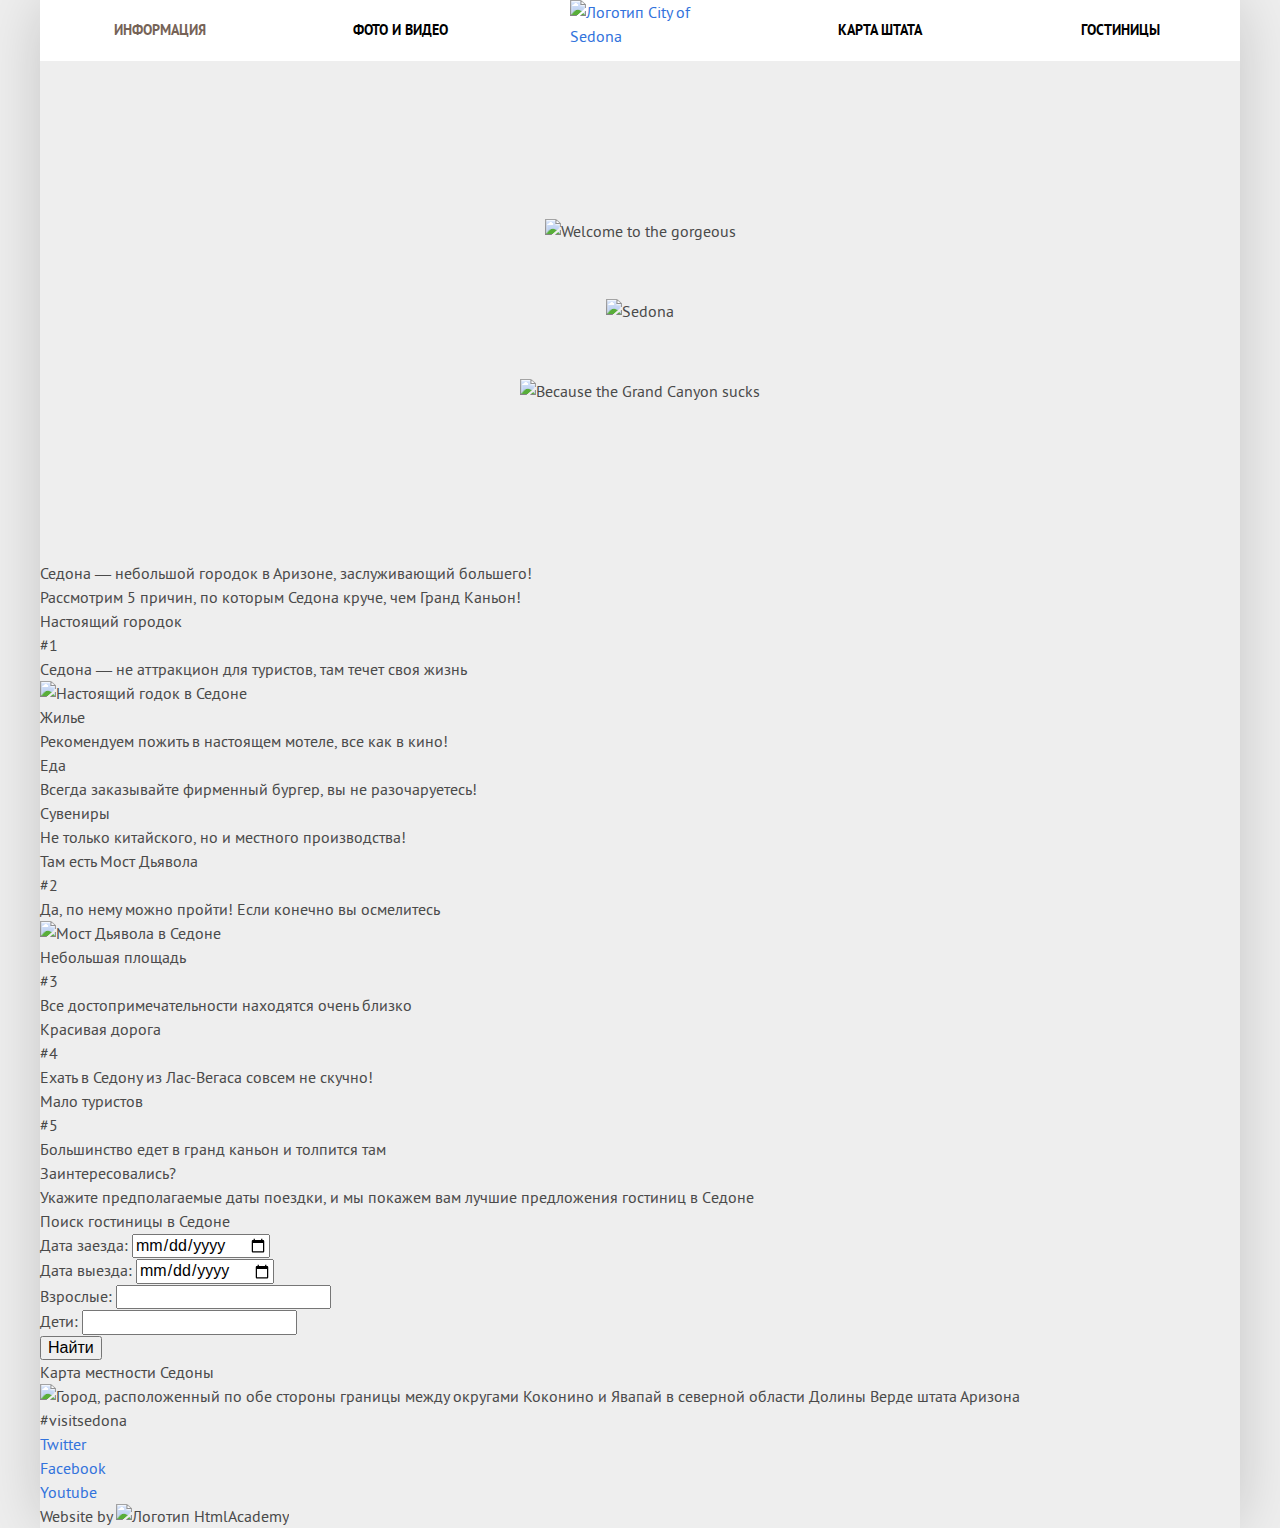
==== commit 4721b8c4: "Added styles for hero section" ====
--- a/index.html
+++ b/index.html
@@ -40,13 +40,13 @@
   </header>
 
   <main>
-    <h1>Сайт выбота гостиниц в Седоне</h1>
+    <h1 class="visually-hidden">Сайт выбота гостиниц в Седоне</h1>
 
-    <section>
-      <h2>Вступительный раздел с баннером о Седоне</h2>
-      <img src="./images/red-rocks.jpg" alt="Красные скалы возле Седоны" />
+    <section class="greeting-section">
+      <h2 class="visually-hidden">Вступительный раздел с баннером о Седоне</h2>
+      <img class="greeting-section__background-image visually-hidden" src="./images/red-rocks.jpg" alt="Красные скалы возле Седоны" />
       <img src="./images/welcome-to-the-gorgeous.png" alt="Welcome to the gorgeous" />
-      <img src="./images/sedona.png" alt="Sedona" />
+      <img class="greeting-section__sedona-image" src="./images/sedona.png" alt="Sedona" />
       <img src="./images/grand-canyon-sucks.png" alt="Because the Grand Canyon sucks">
     </section>
 
--- a/styles/main.css
+++ b/styles/main.css
@@ -1623,6 +1623,19 @@
   box-shadow: 0 0 60px -5px rgba(0, 0, 0, 0.2);
 }
 
+:focus {
+  outline: none;
+  box-shadow: 0 0 0 0.2em #81b3d2;
+}
+
+.visually-hidden {
+  position: absolute !important;
+  height: 1px;
+  width: 1px;
+  overflow: hidden;
+  clip: rect(1px, 1px, 1px, 1px);
+}
+
 @font-face {
   font-family: "PT Sans";
   font-style: normal;
@@ -1666,6 +1679,7 @@
 
 .navbar {
   position: relative;
+  z-index: 10;
   background: #FFF;
 }
 @media screen and (min-width: 769px), print {
@@ -1781,15 +1795,62 @@
   color: #766357;
 }
 
-.container {
-  max-width: 1050px;
-}
-
-.visibility-hidden {
+@keyframes spinAround {
+  from {
+    transform: rotate(0deg);
+  }
+  to {
+    transform: rotate(359deg);
+  }
+}
+.is-unselectable {
+  -webkit-touch-callout: none;
+  -webkit-user-select: none;
+  -moz-user-select: none;
+  -ms-user-select: none;
+  user-select: none;
+}
+
+.is-overlay {
+  bottom: 0;
+  left: 0;
   position: absolute;
-  width: 1px;
-  height: 1px;
-  clip: rect(0, 0, 0, 0);
+  right: 0;
+  top: 0;
+}
+
+.greeting-section {
+  position: relative;
+  display: flex;
+  flex-direction: column;
+  align-items: center;
+  justify-content: center;
+  padding: 4rem 2rem;
+  min-height: 300px;
+  background-image: url("../images/background-image-bottom-shape-mobiles.png"), url("../images/red-rocks-mobiles.jpg");
+  background-repeat: no-repeat, no-repeat;
+  background-size: contain, cover;
+  background-position: bottom, center;
+}
+@media screen and (min-width: 769px), print {
+  .greeting-section {
+    min-height: 500px;
+    background-image: url("../images/background-image-bottom-shape.png"), url("../images/red-rocks.jpg");
+    background-position: bottom, 0 20%;
+  }
+}
+
+.greeting-section__background-image {
+  position: absolute;
+  top: 0;
+  left: 0;
+  width: 100%;
+  height: auto;
+}
+
+.greeting-section__sedona-image {
+  margin-top: 3.5rem;
+  margin-bottom: 3.5rem;
 }
 
 /*# sourceMappingURL=main.css.map */
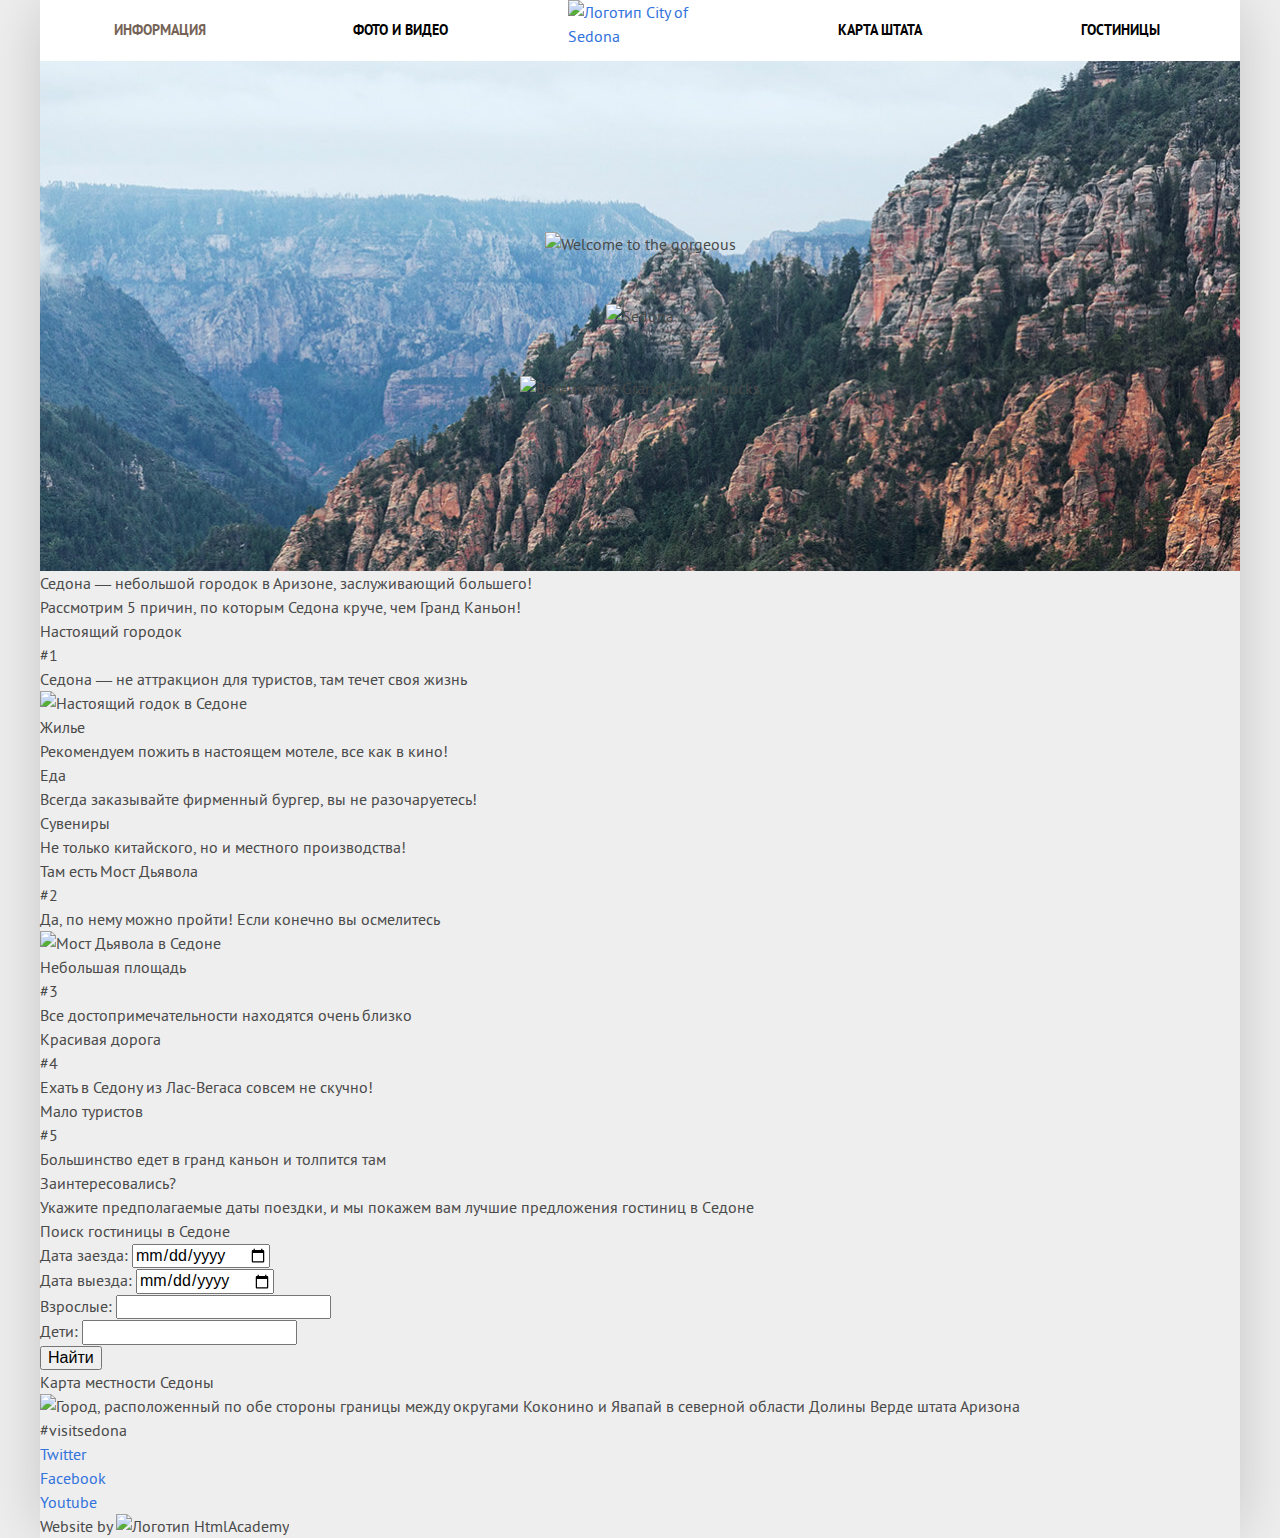
==== commit 225099a1: "Exported new images for main background and added responsive styles for one" ====
--- a/index.html
+++ b/index.html
@@ -44,10 +44,14 @@
 
     <section class="greeting-section">
       <h2 class="visually-hidden">Вступительный раздел с баннером о Седоне</h2>
-      <img class="greeting-section__background-image visually-hidden" src="./images/red-rocks.jpg" alt="Красные скалы возле Седоны" />
-      <img src="./images/welcome-to-the-gorgeous.png" alt="Welcome to the gorgeous" />
-      <img class="greeting-section__sedona-image" src="./images/sedona.png" alt="Sedona" />
-      <img src="./images/grand-canyon-sucks.png" alt="Because the Grand Canyon sucks">
+      <picture class="greeting-section__background-picture">
+        <source media="(max-width: 420px)" srcset="./images/red-rocks-mobile.jpg, ./images/red-rocks-mobile@2x.jpg" />
+        <source media="(max-width: 768px)" srcset="./images/red-rocks-tablet.jpg, ./images/red-rocks-tablet@2x.jpg" />
+        <img class="greeting-section__background-image" src="./images/red-rocks.jpg" alt="Красные скалы возле Седоны" />
+      </picture>
+      <img role="presentation" src="./images/welcome-to-the-gorgeous.png" alt="Welcome to the gorgeous" />
+      <img role="presentation" class="greeting-section__sedona-image" src="./images/sedona.png" alt="Sedona" />
+      <img role="presentation" src="./images/grand-canyon-sucks.png" alt="Because the Grand Canyon sucks">
     </section>
 
     <p>Седона — небольшой городок в Аризоне, заслуживающий большего!</p>
--- a/styles/main.css
+++ b/styles/main.css
@@ -1649,7 +1649,7 @@
   src: local("PT Sans"), url("../fonts/pt-sans/ptsansbold.woff2") format("woff2"), url("../fonts/pt-sans/ptsansbold.woff") format("woff");
 }
 html, body {
-  font-family: "PT Sans";
+  font-family: "PT Sans", serif;
   font-weight: normal;
 }
 
@@ -1701,7 +1701,7 @@
 }
 
 .navbar__logo-link {
-  width: 140px;
+  width: 9rem;
 }
 @media screen and (max-width: 768px) {
   .navbar__logo-link {
@@ -1714,7 +1714,7 @@
 }
 
 .navbar__logo {
-  width: auto;
+  width: 100%;
   display: block;
 }
 
@@ -1795,62 +1795,65 @@
   color: #766357;
 }
 
-@keyframes spinAround {
-  from {
-    transform: rotate(0deg);
-  }
-  to {
-    transform: rotate(359deg);
-  }
-}
-.is-unselectable {
-  -webkit-touch-callout: none;
-  -webkit-user-select: none;
-  -moz-user-select: none;
-  -ms-user-select: none;
-  user-select: none;
-}
-
-.is-overlay {
-  bottom: 0;
-  left: 0;
-  position: absolute;
-  right: 0;
-  top: 0;
-}
-
 .greeting-section {
   position: relative;
   display: flex;
   flex-direction: column;
   align-items: center;
   justify-content: center;
-  padding: 4rem 2rem;
-  min-height: 300px;
-  background-image: url("../images/background-image-bottom-shape-mobiles.png"), url("../images/red-rocks-mobiles.jpg");
-  background-repeat: no-repeat, no-repeat;
-  background-size: contain, cover;
-  background-position: bottom, center;
-}
-@media screen and (min-width: 769px), print {
-  .greeting-section {
-    min-height: 500px;
-    background-image: url("../images/background-image-bottom-shape.png"), url("../images/red-rocks.jpg");
-    background-position: bottom, 0 20%;
-  }
+  padding: 2rem;
+  min-height: 510px;
+  overflow: hidden;
+}
+.greeting-section::after {
+  content: "";
+  position: absolute;
+  bottom: 0;
+  display: block;
+  width: 100%;
+  height: 100px;
+  background-image: url("../images/background-image-bottom-shape.png");
+  background-repeat: no-repeat;
+  background-position: bottom;
+}
+
+.greeting-section > * {
+  position: relative;
+}
+
+.greeting-section__background-picture {
+  position: absolute;
+  top: 0;
+  left: 0;
+  right: 0;
+  bottom: 0;
 }
 
 .greeting-section__background-image {
   position: absolute;
   top: 0;
-  left: 0;
-  width: 100%;
+  left: 50%;
+  transform: translateX(-50%);
+  width: auto;
   height: auto;
+  min-width: 100%;
+  min-height: 100%;
+  max-width: none;
+}
+@supports (object-fit: cover) {
+  .greeting-section__background-image {
+    left: 0;
+    width: 100%;
+    height: 100%;
+    transform: none;
+    object-fit: cover;
+    object-position: center top;
+  }
 }
 
 .greeting-section__sedona-image {
-  margin-top: 3.5rem;
-  margin-bottom: 3.5rem;
+  margin-top: 3rem;
+  margin-bottom: 3rem;
 }
 
 /*# sourceMappingURL=main.css.map */
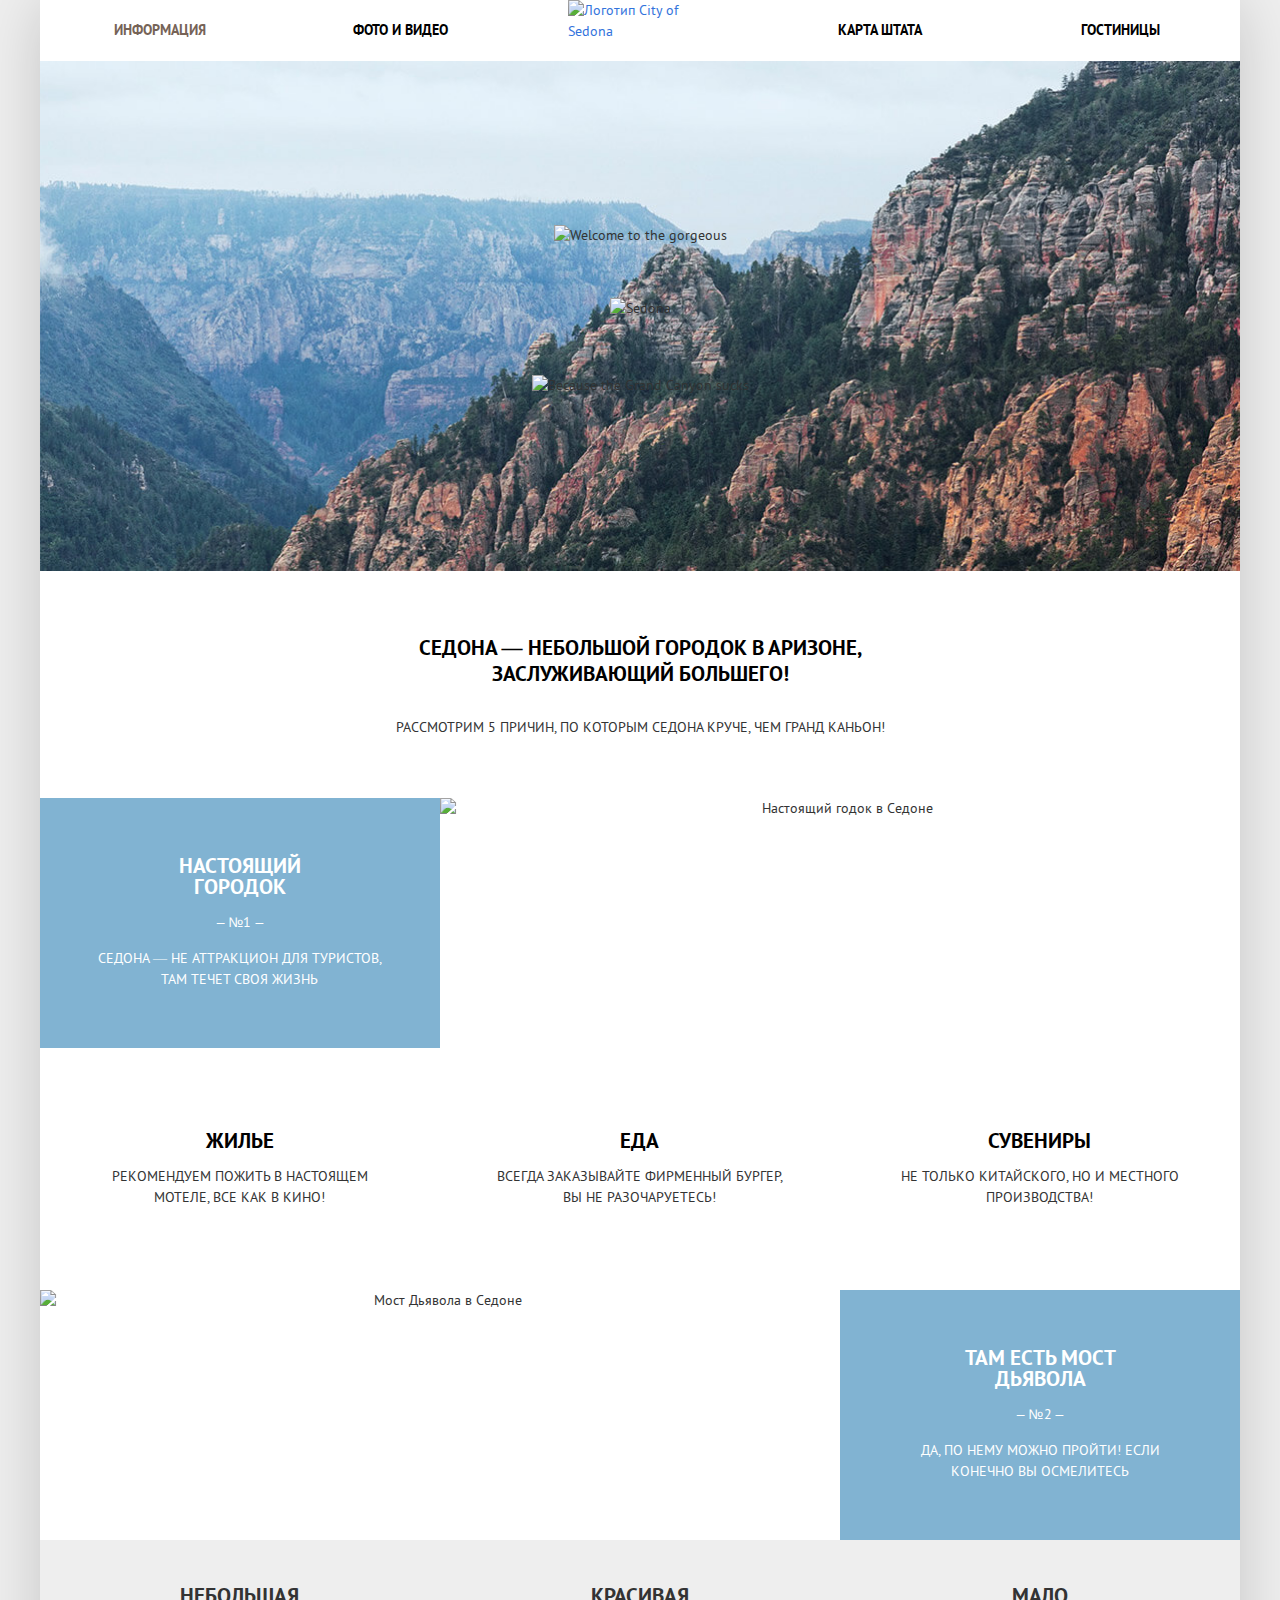
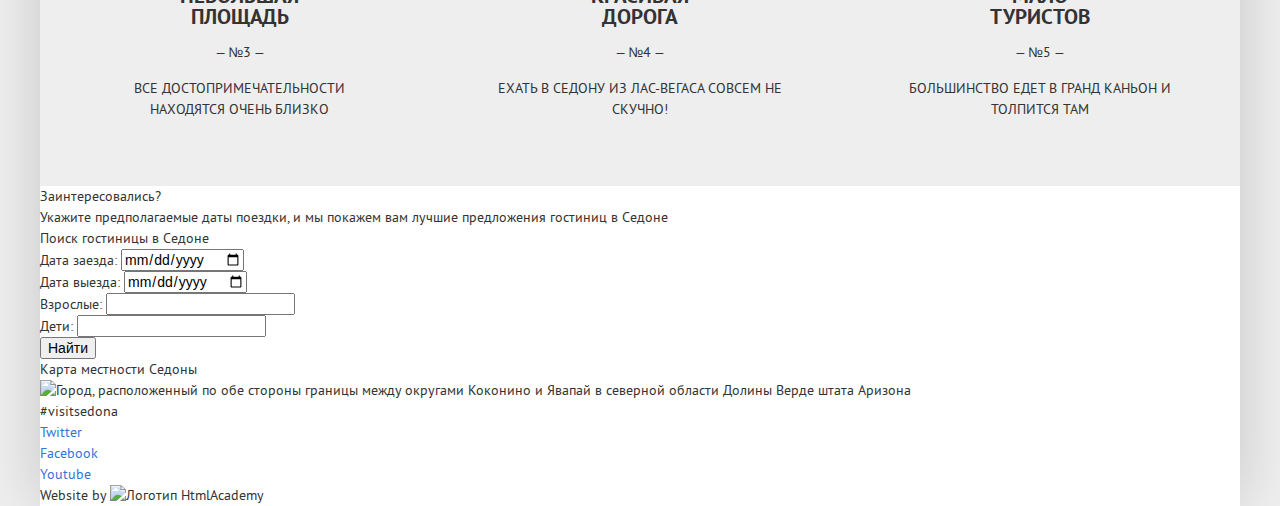
==== commit 9b97dae5: "Added styles for small features." ====
--- a/index.html
+++ b/index.html
@@ -44,68 +44,81 @@
 
     <section class="greeting-section">
       <h2 class="visually-hidden">Вступительный раздел с баннером о Седоне</h2>
-      <picture class="greeting-section__background-picture">
-        <source media="(max-width: 420px)" srcset="./images/red-rocks-mobile.jpg, ./images/red-rocks-mobile@2x.jpg" />
-        <source media="(max-width: 768px)" srcset="./images/red-rocks-tablet.jpg, ./images/red-rocks-tablet@2x.jpg" />
-        <img class="greeting-section__background-image" src="./images/red-rocks.jpg" alt="Красные скалы возле Седоны" />
-      </picture>
+      <!-- <picture class="greeting-section__background-picture"> -->
+        <!-- <source media="(max-width: 420px)" srcset="./images/red-rocks-mobile.jpg, ./images/red-rocks-mobile@2x.jpg 2x" /> -->
+        <!-- <source media="(max-width: 768px)" srcset="./images/red-rocks-tablet.jpg, ./images/red-rocks-tablet@2x.jpg 2x" /> -->
+      <img class="greeting-section__background-image" src="./images/red-rocks.jpg" alt="Красные скалы возле Седоны" />
+      <!-- </picture> -->
       <img role="presentation" src="./images/welcome-to-the-gorgeous.png" alt="Welcome to the gorgeous" />
       <img role="presentation" class="greeting-section__sedona-image" src="./images/sedona.png" alt="Sedona" />
       <img role="presentation" src="./images/grand-canyon-sucks.png" alt="Because the Grand Canyon sucks">
     </section>
 
-    <p>Седона — небольшой городок в Аризоне, заслуживающий большего!</p>
-    
-    <section>
-      <h2>Рассмотрим 5 причин, по которым Седона круче, чем Гранд Каньон!</h2>
+    <section class="sedona-features-section">
+      <div class="section">
+        <p class="sedona-features-section__heading">Седона — небольшой городок в Аризоне, заслуживающий большего!</p>
+        <h2 class="sedona-features-section__subheading">Рассмотрим 5 причин, по которым Седона круче, чем Гранд Каньон!</h2>
+      </div>
 
       <section>
-        <h3>Настоящий городок</h3>
-        <p>#1</p>
-        <p>Cедона — не аттракцион для туристов, там течет своя жизнь</p>
+        <div class="feature feature--primary">
+          <div class="feature__description-box section">
+            <h3 class="feature__heading">Настоящий городок</h3>
+            <p class="feature__number">– №1 –</p>
+            <p class="feature__description">Cедона — не аттракцион для туристов, там течет своя жизнь</p>
+          </div>
 
-        <img src="./images/sedona-camp.jpg" alt="Настоящий годок в Седоне" />
+          <figure class="feature__image-box">
+            <img class="feature__image" src="./images/sedona-camp.jpg" alt="Настоящий годок в Седоне" />
+          </figure>
+        </div>
 
-        <ul>
-          <li>
-            <h4>Жилье</h4>
-            <p>Рекомендуем пожить в настоящем мотеле, все как в кино!</p>
+        <ul class="sub-features">
+          <li class="feature feature--sub sub-features__item">
+            <h4 class="feature__heading">Жилье</h4>
+            <p class="feature__description">Рекомендуем пожить в настоящем мотеле, все как в кино!</p>
           </li>
-          <li>
-            <h4>Еда</h4>
-            <p>Всегда заказывайте фирменный бургер, вы не разочаруетесь!</p>
+          <li class="feature feature--sub sub-features__item">
+            <h4 class="feature__heading">Еда</h4>
+            <p class="feature__description">Всегда заказывайте фирменный бургер, вы не разочаруетесь!</p>
           </li>
-          <li>
-            <h4>Сувениры</h4>
-            <p>Не только китайского, но и местного производства!</p>
+          <li class="feature feature--sub sub-features__item">
+            <h4 class="feature__heading">Сувениры</h4>
+            <p class="feature__description">Не только китайского, но и местного производства!</p>
           </li>
         </ul>
       </section>
 
-      <section>
-        <h3>Там есть Мост Дьявола</h3>
-        <p>#2</p>
-        <p>Да, по нему можно пройти! Если конечно вы осмелитесь</p>
-        <img src="./images/devils-bridge.jpg" alt="Мост Дьявола в Седоне" />
+      <section class="feature feature--primary feature--tablet-reversed">
+        <div class="feature__description-box section">
+          <h3 class="feature__heading">Там есть Мост Дьявола</h3>
+          <p class="feature__number">– №2 –</p>
+          <p class="feature__description">Да, по нему можно пройти! Если конечно вы осмелитесь</p>
+        </div>
+        <div class="feature__image-box">
+          <img class="feature__image" src="./images/devils-bridge.jpg" alt="Мост Дьявола в Седоне" />
+        </div>
       </section>
 
-      <section>
-        <h3>Небольшая площадь</h3>
-        <p>#3</p>
-        <p>Все достопримечательности находятся очень близко</p>
-      </section>
+      <div class="small-features">
+        <section class="feature section feature--small small-features__item">
+          <h3 class="feature__heading">Небольшая площадь</h3>
+          <p class="feature__number">– №3 –</p>
+          <p class="feature__description">Все достопримечательности находятся очень близко</p>
+        </section>
 
-      <section>
-        <h3>Красивая дорога</h3>
-        <p>#4</p>
-        <p>Ехать в Седону из Лас-Вегаса совсем не скучно!</p>
-      </section>
+        <section class="feature section feature--small small-features__item">
+          <h3 class="feature__heading">Красивая дорога</h3>
+          <p class="feature__number">– №4 –</p>
+          <p class="feature__description">Ехать в Седону из Лас-Вегаса совсем не скучно!</p>
+        </section>
 
-      <section>
-        <h3>Мало туристов</h3>
-        <p>#5</p>
-        <p>Большинство едет в гранд каньон и толпится там</p>
-      </section>
+        <section class="feature section feature--small small-features__item">
+          <h3 class="feature__heading">Мало туристов</h3>
+          <p class="feature__number">– №5 –</p>
+          <p class="feature__description">Большинство едет в Гранд Каньон и толпится там</p>
+        </section>
+      </div>
     </section>
 
   <section>
--- a/styles/main.css
+++ b/styles/main.css
@@ -1621,6 +1621,7 @@
   margin: 0 auto;
   max-width: 1200px;
   box-shadow: 0 0 60px -5px rgba(0, 0, 0, 0.2);
+  background-color: #FFF;
 }
 
 :focus {
@@ -1648,9 +1649,51 @@
   font-weight: bold;
   src: local("PT Sans"), url("../fonts/pt-sans/ptsansbold.woff2") format("woff2"), url("../fonts/pt-sans/ptsansbold.woff") format("woff");
 }
-html, body {
+html {
   font-family: "PT Sans", serif;
   font-weight: normal;
+  color: #333;
+}
+
+body {
+  font-family: inherit;
+  font-size: 0.875rem;
+  color: inherit;
+}
+
+@keyframes spinAround {
+  from {
+    transform: rotate(0deg);
+  }
+  to {
+    transform: rotate(359deg);
+  }
+}
+.is-unselectable {
+  -webkit-touch-callout: none;
+  -webkit-user-select: none;
+  -moz-user-select: none;
+  -ms-user-select: none;
+  user-select: none;
+}
+
+.is-overlay {
+  bottom: 0;
+  left: 0;
+  position: absolute;
+  right: 0;
+  top: 0;
+}
+
+.section {
+  padding-left: 20px;
+  padding-right: 20px;
+}
+@media screen and (min-width: 769px), print {
+  .section {
+    padding-left: 45px;
+    padding-right: 45px;
+  }
 }
 
 @keyframes spinAround {
@@ -1802,8 +1845,14 @@
   align-items: center;
   justify-content: center;
   padding: 2rem;
-  min-height: 510px;
+  padding-bottom: 2.7rem;
+  min-height: 450px;
   overflow: hidden;
+}
+@media screen and (min-width: 769px), print {
+  .greeting-section {
+    min-height: 510px;
+  }
 }
 .greeting-section::after {
   content: "";
@@ -1832,28 +1881,351 @@
 .greeting-section__background-image {
   position: absolute;
   top: 0;
-  left: 50%;
-  transform: translateX(-50%);
+  left: 0;
+  max-width: none;
   width: auto;
-  height: auto;
-  min-width: 100%;
-  min-height: 100%;
-  max-width: none;
-}
-@supports (object-fit: cover) {
-  .greeting-section__background-image {
-    left: 0;
-    width: 100%;
-    height: 100%;
-    transform: none;
-    object-fit: cover;
-    object-position: center top;
-  }
+  height: 100%;
 }
 
 .greeting-section__sedona-image {
-  margin-top: 3rem;
-  margin-bottom: 3rem;
+  margin-top: 2.5rem;
+  margin-bottom: 2.5rem;
+}
+@media screen and (min-width: 769px), print {
+  .greeting-section__sedona-image {
+    margin-top: 3.2rem;
+    margin-bottom: 3.5rem;
+  }
+}
+
+.sedona-features-section {
+  text-align: center;
+}
+
+.sedona-features-section__heading {
+  margin-top: 4rem;
+  margin-left: auto;
+  margin-right: auto;
+  max-width: 29rem;
+  font-size: 1.3125rem;
+  line-height: 1.23;
+  font-weight: bold;
+  text-transform: uppercase;
+  text-align: center;
+  color: #000;
+}
+
+.sedona-features-section__subheading {
+  margin-top: 1.875rem;
+  margin-bottom: 3.75rem;
+  text-transform: uppercase;
+  color: #333;
+}
+
+.feature--tablet-reversed {
+  flex-direction: row-reverse;
+}
+
+@media screen and (min-width: 769px), print {
+  .feature--primary {
+    display: flex;
+    min-height: 250px;
+  }
+}
+
+.feature--small {
+  position: relative;
+  padding-top: 25px;
+  padding-bottom: 30px;
+  background-color: #eeeeee;
+}
+@media screen and (min-width: 769px), print {
+  .feature--small {
+    padding-top: 45px;
+    padding-bottom: 66px;
+  }
+}
+
+@media screen and (max-width: 1087px) {
+  .feature--small + .feature--small::before {
+    content: "";
+    position: absolute;
+    top: 0;
+    left: 20px;
+    right: 20px;
+    height: 1px;
+    background-color: #d5d5d5;
+  }
+}
+
+@media screen and (max-width: 1087px) {
+  .feature--sub {
+    padding-top: 10px;
+    padding-left: 50px;
+    text-align: left;
+  }
+}
+@media screen and (min-width: 769px), print {
+  .feature--sub {
+    padding: 82px 45px;
+  }
+}
+
+@media screen and (max-width: 1087px) {
+  .feature--sub + .feature--sub {
+    margin-top: 18px;
+  }
+}
+
+.feature__heading {
+  margin-left: auto;
+  margin-right: auto;
+  margin-bottom: 15px;
+  max-width: 9.5rem;
+  font-size: 1.125rem;
+  line-height: 1;
+  font-weight: bold;
+  text-transform: uppercase;
+  color: #000;
+}
+@media screen and (min-width: 769px), print {
+  .feature__heading {
+    font-size: 1.3125rem;
+  }
+}
+
+.feature--primary .feature__heading {
+  color: #FFF;
+}
+
+.feature--small .feature__heading {
+  color: #333;
+}
+@media screen and (max-width: 1087px) {
+  .feature--small .feature__heading {
+    max-width: none;
+  }
+}
+
+@media screen and (max-width: 1087px) {
+  .feature--sub .feature__heading {
+    max-width: none;
+  }
+}
+
+.feature__description {
+  margin-left: auto;
+  margin-right: auto;
+  max-width: 18rem;
+  text-transform: uppercase;
+}
+
+@media screen and (max-width: 1087px) {
+  .feature--sub .feature__description {
+    max-width: none;
+  }
+}
+
+.feature__description-box {
+  padding-top: 40px;
+  padding-bottom: 40px;
+  text-transform: uppercase;
+  color: #FFF;
+  background-color: #81b3d2;
+}
+@media screen and (min-width: 769px), print {
+  .feature__description-box {
+    display: flex;
+    flex-direction: column;
+    align-items: center;
+    justify-content: center;
+    flex-basis: 33.33%;
+    padding-top: 53px;
+    padding-bottom: 53px;
+  }
+}
+
+.feature__number {
+  margin-bottom: 15px;
+  font-family: "PT Sans", "Aria", sans-serif;
+  font-weight: 400;
+}
+
+@media screen and (min-width: 769px), print {
+  .feature__image-box {
+    position: relative;
+    overflow: hidden;
+    flex-basis: 66.66%;
+  }
+}
+
+.feature__image {
+  display: block;
+}
+@media screen and (min-width: 769px), print {
+  .feature__image {
+    position: absolute;
+    top: 50%;
+    left: 50%;
+    transform: translate(-50%, -50%);
+    min-width: 100%;
+    min-height: 100%;
+    width: auto;
+    height: auto;
+  }
+}
+
+@keyframes spinAround {
+  from {
+    transform: rotate(0deg);
+  }
+  to {
+    transform: rotate(359deg);
+  }
+}
+.is-unselectable {
+  -webkit-touch-callout: none;
+  -webkit-user-select: none;
+  -moz-user-select: none;
+  -ms-user-select: none;
+  user-select: none;
+}
+
+.is-overlay {
+  bottom: 0;
+  left: 0;
+  position: absolute;
+  right: 0;
+  top: 0;
+}
+
+@media screen and (min-width: 769px), print {
+  .marked-feature {
+    display: flex;
+    min-height: 250px;
+  }
+}
+.marked-feature--tablet-reversed {
+  flex-direction: row-reverse;
+}
+
+.marked-feature__description-box {
+  padding-top: 40px;
+  padding-bottom: 40px;
+  text-transform: uppercase;
+  color: #FFF;
+  background-color: #81b3d2;
+}
+@media screen and (min-width: 769px), print {
+  .marked-feature__description-box {
+    display: flex;
+    flex-direction: column;
+    align-items: center;
+    justify-content: center;
+    flex-basis: 33.33%;
+    padding-top: 53px;
+    padding-bottom: 53px;
+  }
+}
+
+.marked-feature__number {
+  margin-bottom: 15px;
+  font-family: "Arial";
+  font-weight: 400;
+}
+
+.marked-feature__heading {
+  margin-left: auto;
+  margin-right: auto;
+  margin-bottom: 15px;
+  max-width: 10rem;
+  font-size: 1.3125rem;
+  line-height: 1;
+  font-weight: bold;
+}
+
+.marked-feature__description {
+  margin-left: auto;
+  margin-right: auto;
+  max-width: 19rem;
+}
+
+@media screen and (min-width: 769px), print {
+  .marked-feature__image-box {
+    position: relative;
+    overflow: hidden;
+    flex-basis: 66.66%;
+  }
+}
+
+.marked-feature__image {
+  display: block;
+}
+@media screen and (min-width: 769px), print {
+  .marked-feature__image {
+    position: absolute;
+    top: 50%;
+    left: 50%;
+    transform: translate(-50%, -50%);
+    min-width: 100%;
+    min-height: 100%;
+    width: auto;
+    height: auto;
+  }
+}
+
+@media screen and (max-width: 1087px) {
+  .sub-features {
+    padding: 25px 20px 35px;
+  }
+}
+@media screen and (min-width: 769px), print {
+  .sub-features {
+    display: flex;
+  }
+}
+
+@media screen and (min-width: 769px), print {
+  .sub-features__item {
+    flex-basis: 33.33%;
+    flex-grow: 0;
+    flex-shrink: 1;
+  }
+}
+
+@keyframes spinAround {
+  from {
+    transform: rotate(0deg);
+  }
+  to {
+    transform: rotate(359deg);
+  }
+}
+.is-unselectable {
+  -webkit-touch-callout: none;
+  -webkit-user-select: none;
+  -moz-user-select: none;
+  -ms-user-select: none;
+  user-select: none;
+}
+
+.is-overlay {
+  bottom: 0;
+  left: 0;
+  position: absolute;
+  right: 0;
+  top: 0;
+}
+
+@media screen and (min-width: 769px), print {
+  .small-features {
+    display: flex;
+  }
+}
+
+.small-features__item {
+  flex-basis: 33.33%;
+  flex-grow: 0;
 }
 
 /*# sourceMappingURL=main.css.map */
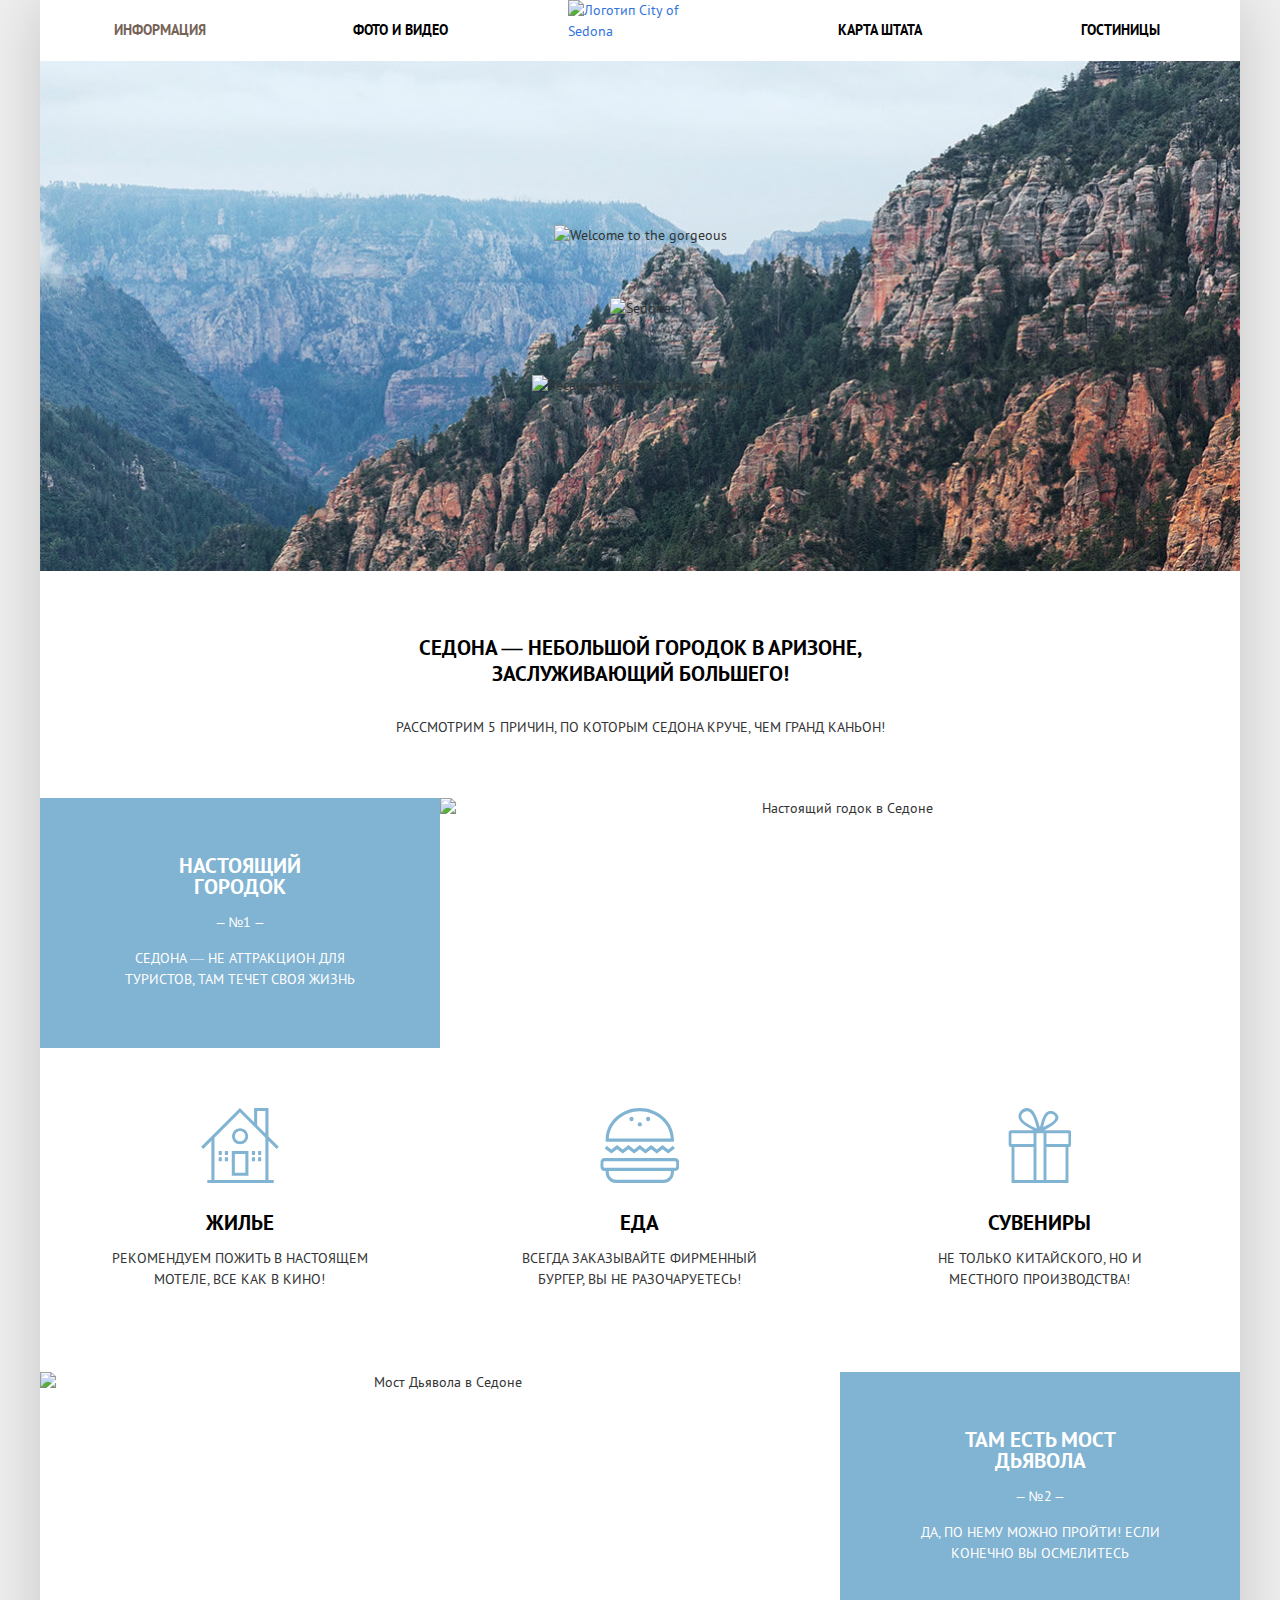
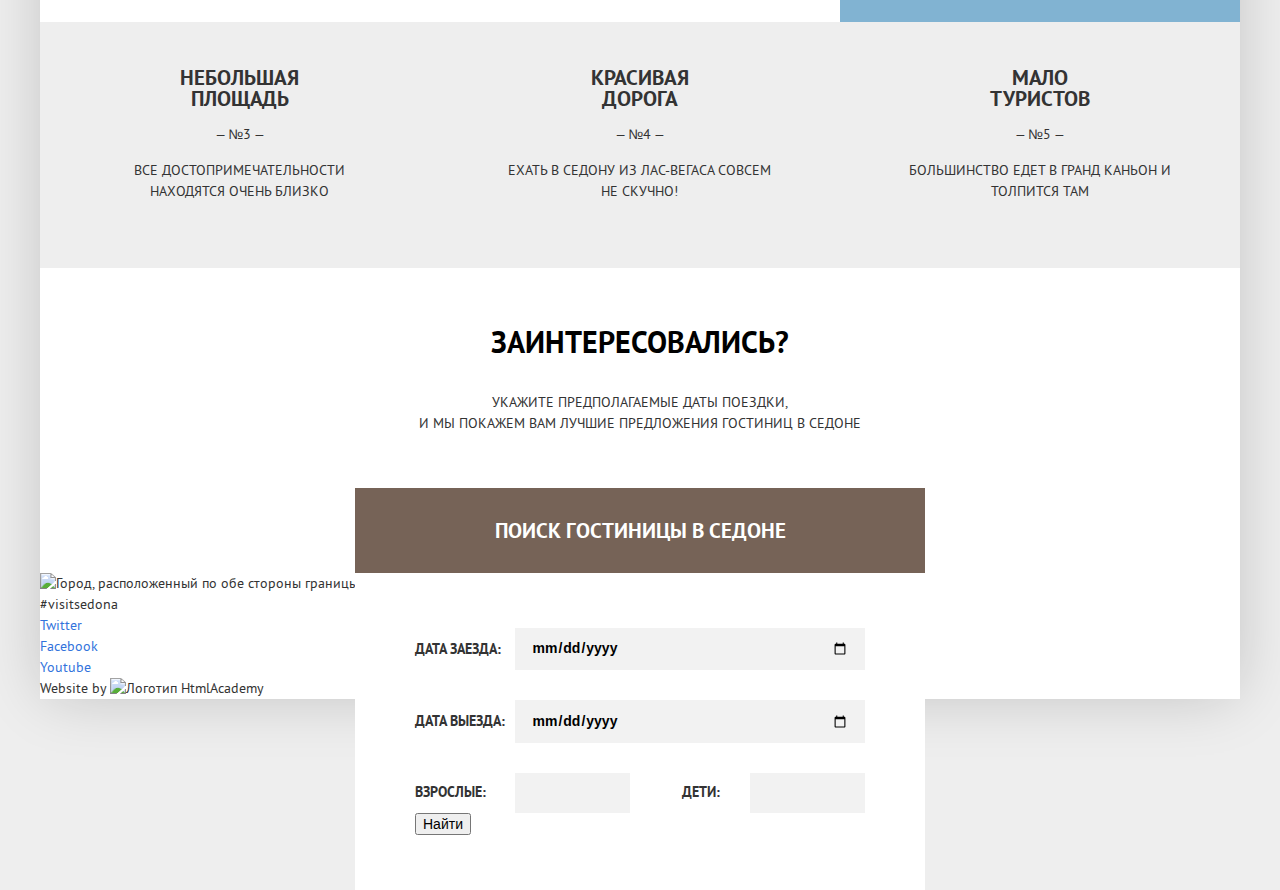
==== commit e66bffde: "Merge pull request #2 from kryvonos-v/hotels-page" ====
--- a/index.html
+++ b/index.html
@@ -76,14 +76,17 @@
         <ul class="sub-features">
           <li class="feature feature--sub sub-features__item">
             <h4 class="feature__heading">Жилье</h4>
+            <img class="feature__icon" src="./icons/house.svg" width="78" />
             <p class="feature__description">Рекомендуем пожить в настоящем мотеле, все как в кино!</p>
           </li>
           <li class="feature feature--sub sub-features__item">
             <h4 class="feature__heading">Еда</h4>
+            <img class="feature__icon" src="./icons/burger.svg" width="78" />
             <p class="feature__description">Всегда заказывайте фирменный бургер, вы не разочаруетесь!</p>
           </li>
           <li class="feature feature--sub sub-features__item">
             <h4 class="feature__heading">Сувениры</h4>
+            <img class="feature__icon" src="./icons/gift.svg" width="78" />
             <p class="feature__description">Не только китайского, но и местного производства!</p>
           </li>
         </ul>
@@ -121,35 +124,53 @@
       </div>
     </section>
 
-  <section>
-      <p>Заинтересовались?</p>
-      <p>Укажите предполагаемые даты поездки, и мы покажем вам лучшие предложения гостиниц в Cедоне</p>
+  <section class="find-hotel-section section">
+      <p class="heading-1 mb-heading-1">Заинтересовались?</p>
+      <p class="subheading mb-subheading">Укажите предполагаемые даты поездки, <br class="tablet:text-break">и мы покажем вам лучшие предложения гостиниц в Cедоне</p>
 
-      <form name="appartments-search" method="post">
-        <h2>Поиск гостиницы в Седоне</h2>
-        <p>
-          <label for="appartments-search-check-in">Дата заезда:</label>
-          <input id="appartments-search-check-in" type="date" />
-        </p>
-        <p>
-          <label for="appartments-search-check-out">Дата выезда:</label>
-          <input id="appartments-search-check-out" type="date" />
-        </p>
-        <p>
-          <label for="appartments-search-adults-amount">Взрослые:</label>
-          <input type="number" id="appartments-search-adults-amount" />
-        </p>
-        <p>
-          <label for="appartments-search-children-amount">Дети:</label>
-          <input type="number" id="appartments-search-children-amount" />
-        </p>
+      <form class="find-hotel-section__form find-hotel-form" name="appartments-search" method="post">
+        <header class="find-hotel-form__header">
+          <h2 class="find-hotel-form__heading heading-2">Поиск гостиницы в Седоне</h2>
+        </header>
 
-        <button type="submit">Найти</button>
+        <div class="find-hotel-form__body">
+          <table class="find-hotel-form__table">
+            <tr>
+              <td>
+                <label class="find-hotel-form__label" for="appartments-search-check-in">Дата заезда:</label>
+              </td>
+              <td>
+                <input class="input" id="appartments-search-check-in" type="date" name="check-in-date" />
+              </td>
+            </tr>
+            <tr>
+              <td>
+                <label class="find-hotel-form__label" for="appartments-search-check-out">Дата выезда:</label>
+              </td>
+              <td>
+                <input class="input" id="appartments-search-check-out" type="date" name="check-out-date" />
+              </td>
+            </tr>
+            <tr>
+              <td>
+                <label class="find-hotel-form__label" for="appartments-search-adults-amount">Взрослые:</label>
+              </td>
+              <td class="find-hotel-form__people-number">
+                <input class="input find-hotel-form__number-input" type="number" id="appartments-search-adults-amount" name="adults-number" />
+
+                <label class="find-hotel-form__label find-hotel-form__children-label" for="appartments-search-children-amount">Дети:</label>
+                <input class="input find-hotel-form__number-input" type="number" id="appartments-search-children-amount" name="children-number" />
+              </td>
+            </tr>
+          </table>
+
+          <button type="submit">Найти</button>
+        </div>
       </form>
     </section>
 
     <section>
-      <h2>Карта местности Седоны</h2>
+      <h2 class="visually-hidden">Карта местности Седоны</h2>
       <img src="./images/sedona-map.jpg" alt="Город, расположенный по обе стороны границы между округами Коконино и Явапай в северной области Долины Верде штата Аризона" />
     </section>
   </main>
--- a/styles/main.css
+++ b/styles/main.css
@@ -1637,6 +1637,15 @@
   clip: rect(1px, 1px, 1px, 1px);
 }
 
+.tablet\:text-break {
+  display: none;
+}
+@media screen and (min-width: 769px), print {
+  .tablet\:text-break {
+    display: block;
+  }
+}
+
 @font-face {
   font-family: "PT Sans";
   font-style: normal;
@@ -1694,6 +1703,66 @@
     padding-left: 45px;
     padding-right: 45px;
   }
+}
+
+.heading-1,
+.heading-2 {
+  margin-left: auto;
+  margin-right: auto;
+  max-width: 29rem;
+  font-weight: bold;
+  text-transform: uppercase;
+  text-align: center;
+  color: #000;
+}
+
+.heading-1 {
+  font-size: 1.875rem;
+  line-height: 1.2;
+}
+
+.mb-heading-1 {
+  margin-bottom: 2rem;
+}
+
+.heading-2 {
+  font-size: 1.3125rem;
+  line-height: 1.2;
+}
+
+.subheading {
+  margin-left: auto;
+  margin-right: auto;
+  max-width: 30rem;
+  text-align: center;
+  text-transform: uppercase;
+}
+
+.mb-subheading {
+  margin-bottom: 3.4rem;
+}
+
+.input {
+  display: inline-block;
+  border: 2px solid #f2f2f2;
+  padding: 0.6em 1em;
+  width: 100%;
+  font-size: 0.875rem;
+  line-height: 1.4;
+  font-weight: bold;
+  outline: none;
+  box-shadow: none;
+  background-color: #f2f2f2;
+  transition: all 150ms ease-in-out;
+}
+.input:hover {
+  border-color: #ebebeb;
+  background-color: #ebebeb;
+}
+.input:focus {
+  outline: none;
+  border-color: #ebebeb;
+  background-color: #FFF;
 }
 
 @keyframes spinAround {
@@ -1896,6 +1965,27 @@
     margin-top: 3.2rem;
     margin-bottom: 3.5rem;
   }
+}
+
+.find-hotel-section {
+  position: relative;
+  padding-top: 30px;
+  padding-bottom: 85px;
+}
+@media screen and (min-width: 769px), print {
+  .find-hotel-section {
+    padding-top: 56px;
+  }
+}
+
+.find-hotel-section__form {
+  position: absolute;
+  top: 100%;
+  left: 0;
+  right: 0;
+  margin-left: auto;
+  margin-right: auto;
+  margin-top: -85px;
 }
 
 .sedona-features-section {
@@ -1922,6 +2012,10 @@
   color: #333;
 }
 
+.feature {
+  position: relative;
+}
+
 .feature--tablet-reversed {
   flex-direction: row-reverse;
 }
@@ -1967,7 +2061,7 @@
 }
 @media screen and (min-width: 769px), print {
   .feature--sub {
-    padding: 82px 45px;
+    padding: 164px 45px 82px;
   }
 }
 
@@ -2013,10 +2107,27 @@
   }
 }
 
+.feature__icon {
+  position: absolute;
+  top: 0;
+  left: 0;
+  width: 40px;
+  height: auto;
+}
+@media screen and (min-width: 769px), print {
+  .feature__icon {
+    top: 60px;
+    left: 50%;
+    transform: translateX(-50%);
+    width: auto;
+    height: 75px;
+  }
+}
+
 .feature__description {
   margin-left: auto;
   margin-right: auto;
-  max-width: 18rem;
+  max-width: 17rem;
   text-transform: uppercase;
 }
 
@@ -2228,4 +2339,60 @@
   flex-grow: 0;
 }
 
+.find-hotel-form {
+  margin-left: auto;
+  margin-right: auto;
+  max-width: 570px;
+  width: 100%;
+}
+
+.find-hotel-form__header {
+  padding: 30px 20px;
+  height: 85px;
+  background-color: #766357;
+}
+
+.find-hotel-form__heading {
+  color: #FFF;
+}
+
+.find-hotel-form__body {
+  padding: 55px 60px;
+  background-color: #FFF;
+}
+
+.find-hotel-form__table {
+  width: 100%;
+}
+
+.find-hotel-form__table td {
+  padding-bottom: 30px;
+  vertical-align: middle;
+}
+
+.find-hotel-form__table tr:last-child td {
+  padding-bottom: 0;
+}
+
+.find-hotel-form__people-number {
+  display: flex;
+  align-items: center;
+}
+
+.find-hotel-form__children-label {
+  flex-grow: 1;
+  margin-left: 15px;
+  margin-right: 30px;
+  text-align: right;
+}
+
+.find-hotel-form__number-input {
+  max-width: 115px;
+}
+
+.find-hotel-form__label {
+  font-weight: bold;
+  text-transform: uppercase;
+}
+
 /*# sourceMappingURL=main.css.map */
